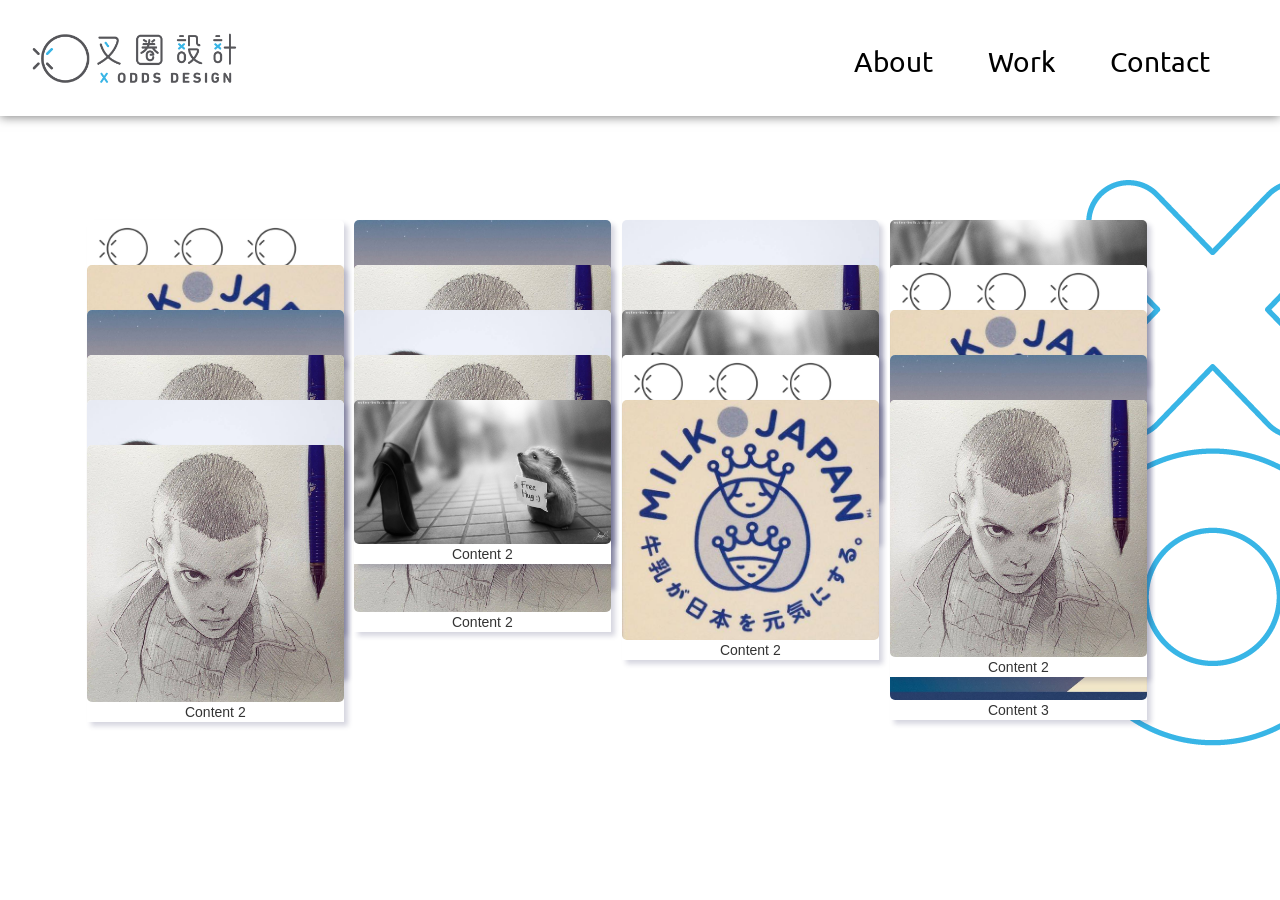
==== index.html @ d8629d31 "0915-09" ====
<!DOCTYPE html>
<html lang="en">
	<head>
		<meta charset="utf-8" />
		<meta name="viewport" content="width=device-width, initial-scale=1.0">

		<title>XOdds DESIGN</title>

		<!-- search -->
		<meta name="keywords" content="xoddsdesign">
		<meta name="description" content="xoddsdesign">
		<meta name="keywords" content="XO odds Design">
		<meta name="description" content="XO odds Design">
		<meta name="keywords" content="叉圈設計">
		<meta name="description" content="叉圈設計">


		<!-- stylesheet -->
		<link rel="stylesheet" href="bootstrap/css/bootstrap.min.css" />
		<link rel="stylesheet" href="bootstrap/css/bootstrap-theme.min.css" />
		<link rel="stylesheet" href="bootstrap/css/bootstrap.css" />	
		<link rel="stylesheet" href="css/ox.css" media="screen">
		<link rel="stylesheet" href="css/masonry-docs.css" media="screen">

		<!-- Google Font -->
		<link href="https://fonts.googleapis.com/css?family=Baloo+Tamma|Ubuntu" rel="stylesheet">
		<!-- <link rel="shortcut icon" type="image/x-icon" href="img/favicon.ico"> -->



	<script src="js/masonry-docs.min.js"></script>

	<script src="https://npmcdn.com/imagesloaded@4.1/imagesloaded.pkgd.js"></script>
	<script type="text/javascript" src="js/imagesloaded.pkgd.min.js"></script>


		<script type='text/javascript' src="js/jquery-1.9.1.min.js"></script>
<!-- 		<script type='text/javascript'>
			$(function(){
			$(window).load(function(){
		　　$(window).bind('scroll resize', function(){
		　　var $this = $(this);
		　　var $this_Top=$this.scrollTop();

		　　//當高度小於100時，關閉區塊 
		　　　if($this_Top > 1){
		　　　$('#top-bar').stop().animate({top:"-600px"});
		　　　}
		　　　　if($this_Top < 2){
		　　　　$('#top-bar').stop().animate({top:"0px"});
		　　　 }
		　　　}).scroll();
		　});
		});

		</script> -->

		<script> 
			$(function(){ 
			var $container = $('#container'); 
			$container.imagesLoaded(function(){ 
			$container.masonry({ 
			itemSelector : '.hero-grid__item', 
			columnWidth : 
						}); 
			}); 
			}); 
		</script>

			
	</head>



	


	<body>
			
 		<div id="top-bar">
			<div class="site-nav">
				<a href="."><img class="logo" src="img/OX3.png"></a>
<!-- 
				<li class="site-nav__item site-nav__item--layout">
          			<a href="layout.html">Layout</a></li></div> -->
	          	<div class="list_box">
		    	  	<a href="layout.html"><ol class="list_01">About</ol></a>
		    	  	<a href="layout.html"><ol class="list_01">Work</ol></a>
		    	  	<a href="layout.html"><ol class="list_01">Contact</ol></a>
	  			</div>
	  		</div>
	   	</div>
    	

    <div class="hero" data-js-module="hero"><img class="bg" src="img/bg.png" width=100% >
      <div class="container">
        <div class="hero-grid clearfix">
          <div class="hero-grid__grid-sizer"></div>
    <!-- 
          <div class="hero-grid__item hero-grid__item--texty hero-grid__item--width4">
            <h1 class="hero__title">X ODDS DESIGN</h1>
            <p class="hero__tagline">XO</p>
          </div> -->


			
			<div class="hero-grid__item"><a href="http://www.google.com"> <img src="img/ox1.jpg" width=100%> </a> Content1</div>
			<div class="hero-grid__item"><img src="img/1.jpg" width=100%> Content 3</div>
			<div class="hero-grid__item"><img src="img/2.jpg" width=100%> Content 1</div>
			<div class="hero-grid__item"><img src="img/3.jpg" width=100%>Content 2</div>
			<div class="hero-grid__item"><img src="img/4.jpg" width=100%>Content 2</div>

			<div class="hero-grid__item"><img src="img/5.jpg" width=100%>Content 2</div>
			<div class="hero-grid__item"><img src="img/5.jpg" width=100%>Content 2</div>
			<div class="hero-grid__item"><a href="http://www.google.com"> <img src="img/ox1.jpg" width=100%> </a> Content1</div>
			<div class="hero-grid__item"><img src="img/1.jpg" width=100%> Content 3</div>
			<div class="hero-grid__item"><img src="img/2.jpg" width=100%> Content 1</div>
			<div class="hero-grid__item"><img src="img/3.jpg" width=100%>Content 2</div>
			<div class="hero-grid__item"><img src="img/4.jpg" width=100%>Content 2</div>

			<div class="hero-grid__item"><img src="img/5.jpg" width=100%>Content 2</div>
			<div class="hero-grid__item"><img src="img/5.jpg" width=100%>Content 2</div><div class="hero-grid__item"><a href="http://www.google.com"> <img src="img/ox1.jpg" width=100%> </a> Content1</div>
			<div class="hero-grid__item"><img src="img/1.jpg" width=100%> Content 3</div>
			<div class="hero-grid__item"><img src="img/2.jpg" width=100%> Content 1</div>
			<div class="hero-grid__item"><img src="img/3.jpg" width=100%>Content 2</div>
			<div class="hero-grid__item"><img src="img/4.jpg" width=100%>Content 2</div>

			<div class="hero-grid__item"><img src="img/5.jpg" width=100%>Content 2</div>
			<div class="hero-grid__item"><img src="img/5.jpg" width=100%>Content 2</div>
		</div>

	</body>



	</html>
---- css/ox.css ----
#top-bar{
	 width:100%;
	 height:20px;
	 background:white;
	 /*position:fixed;*/
	 top:-65px;
	 z-index: 1;
	 
	 /* CSS3 陰影*/
	box-shadow:  0 1px 10px hsla(0, 0%, 0%, 0.5);
}

.bg{
	z-index: -1;
	position: absolute;
}


@media screen and ( min-width: 768px ) {
.list_box{
	float: right;
	margin:1em 2em 2em 2em;
	margin-right: 5em;
	z-index: 2;


}

.list_01{
	flex-wrap: nowrap;
	display:inline;
	font-size: 2em;
	color:black;font-family: 'Ubuntu', sans-serif;
	
}

.logo{
	width: 15em;
}}

@media screen and ( max-width: 768px ) {
.list_box{
	margin: 0 auto;
	margin:1em 2em 2em 2em;
	margin-right: 5em;
	z-index: 2;
	display:none;

}

.list_01{
	flex-wrap: nowrap;
	font-size: 1em;
	color:black;font-family: 'Ubuntu', sans-serif;
	padding:5px;
	border-bottom: 1px solid #55565a;

	
}

.logo{
	width: 15em;
}

.hero{
	margin-top:50px;

}}
---- css/masonry-docs.css ----
/*! normalize.css v4.1.1 | MIT License | github.com/necolas/normalize.css */

/**
 * 1. Change the default font family in all browsers (opinionated).
 * 2. Correct the line height in all browsers.
 * 3. Prevent adjustments of font size after orientation changes in IE and iOS.
 */

html {
  font-family: sans-serif; /* 1 */
  line-height: 1.15; /* 2 */
  -ms-text-size-adjust: 100%; /* 3 */
  -webkit-text-size-adjust: 100%; /* 3 */
}

/**
 * Remove the margin in all browsers (opinionated).
 */

body {
  margin: 0;

}

/* HTML5 display definitions
   ========================================================================== */

/**
 * Add the correct display in IE 9-.
 * 1. Add the correct display in Edge, IE, and Firefox.
 * 2. Add the correct display in IE.
 */

article,
aside,
details, /* 1 */
figcaption,
figure,
footer,
header,
main, /* 2 */
menu,
nav,
section,
summary { /* 1 */
  display: block;

}

/**
 * Add the correct display in IE 9-.
 */

audio,
canvas,
progress,
video {
  display: inline-block;
}

/**
 * Add the correct display in iOS 4-7.
 */

audio:not([controls]) {
  display: none;
  height: 0;
}

/**
 * Add the correct vertical alignment in Chrome, Firefox, and Opera.
 */

progress {
  vertical-align: baseline;
}

/**
 * Add the correct display in IE 10-.
 * 1. Add the correct display in IE.
 */

template, /* 1 */
[hidden] {
  display: none;
}

/* Links
   ========================================================================== */

/**
 * 1. Remove the gray background on active links in IE 10.
 * 2. Remove gaps in links underline in iOS 8+ and Safari 8+.
 */

a {
  background-color: transparent; /* 1 */
  -webkit-text-decoration-skip: objects; /* 2 */
  color:#55565a;
}

/**
 * Remove the outline on focused links when they are also active or hovered
 * in all browsers (opinionated).
 */

a:active,
a:hover {
  outline-width: 0;
}

/* Text-level semantics
   ========================================================================== */

/**
 * 1. Remove the bottom border in Firefox 39-.
 * 2. Add the correct text decoration in Chrome, Edge, IE, Opera, and Safari.
 */

abbr[title] {
  border-bottom: none; /* 1 */
  text-decoration: underline; /* 2 */
  text-decoration: underline dotted; /* 2 */
}

/**
 * Prevent the duplicate application of `bolder` by the next rule in Safari 6.
 */

b,
strong {
  font-weight: inherit;
}

/**
 * Add the correct font weight in Chrome, Edge, and Safari.
 */

b,
strong {
  font-weight: bolder;
}

/**
 * Add the correct font style in Android 4.3-.
 */

dfn {
  font-style: italic;
}

/**
 * Correct the font size and margin on `h1` elements within `section` and
 * `article` contexts in Chrome, Firefox, and Safari.
 */

h1 {
  font-size: 2em;
  margin: 0.67em 0;
}

/**
 * Add the correct background and color in IE 9-.
 */

mark {

  background-color: #ff0;
  color: #000;
}

/**
 * Add the correct font size in all browsers.
 */

small {
  font-size: 80%;
}

/**
 * Prevent `sub` and `sup` elements from affecting the line height in
 * all browsers.
 */

sub,
sup {
  font-size: 75%;
  line-height: 0;
  position: relative;
  vertical-align: baseline;
}

sub {
  bottom: -0.25em;
}

sup {
  top: -0.5em;
}

/* Embedded content
   ========================================================================== */

/**
 * Remove the border on images inside links in IE 10-.
 */

img {
  border-radius: 5px;
}

/**
 * Hide the overflow in IE.
 */

svg:not(:root) {
  overflow: hidden;
}

/* Grouping content
   ========================================================================== */

/**
 * 1. Correct the inheritance and scaling of font size in all browsers.
 * 2. Correct the odd `em` font sizing in all browsers.
 */

code,
kbd,
pre,
samp {
  font-family: monospace, monospace; /* 1 */
  font-size: 1em; /* 2 */
}

/**
 * Add the correct margin in IE 8.
 */

figure {
  margin: 1em 40px;
}

/**
 * 1. Add the correct box sizing in Firefox.
 * 2. Show the overflow in Edge and IE.
 */

hr {
  box-sizing: content-box; /* 1 */
  height: 0; /* 1 */
  overflow: visible; /* 2 */
}

/* Forms
   ========================================================================== */

/**
 * 1. Change font properties to `inherit` in all browsers (opinionated).
 * 2. Remove the margin in Firefox and Safari.
 */

button,
input,
optgroup,
select,
textarea {
  font: inherit; /* 1 */
  margin: 0; /* 2 */
}

/**
 * Restore the font weight unset by the previous rule.
 */

optgroup {
  font-weight: bold;
}

/**
 * Show the overflow in IE.
 * 1. Show the overflow in Edge.
 */

button,
input { /* 1 */
  overflow: visible;
}

/**
 * Remove the inheritance of text transform in Edge, Firefox, and IE.
 * 1. Remove the inheritance of text transform in Firefox.
 */

button,
select { /* 1 */
  text-transform: none;
}

/**
 * 1. Prevent a WebKit bug where (2) destroys native `audio` and `video`
 *    controls in Android 4.
 * 2. Correct the inability to style clickable types in iOS and Safari.
 */

button,
html [type="button"], /* 1 */
[type="reset"],
[type="submit"] {
  -webkit-appearance: button; /* 2 */
}

/**
 * Remove the inner border and padding in Firefox.
 */

button::-moz-focus-inner,
[type="button"]::-moz-focus-inner,
[type="reset"]::-moz-focus-inner,
[type="submit"]::-moz-focus-inner {
  border-style: none;
  padding: 0;
}

/**
 * Restore the focus styles unset by the previous rule.
 */

button:-moz-focusring,
[type="button"]:-moz-focusring,
[type="reset"]:-moz-focusring,
[type="submit"]:-moz-focusring {
  outline: 1px dotted ButtonText;
}

/**
 * Change the border, margin, and padding in all browsers (opinionated).
 */

fieldset {
  border: 1px solid #c0c0c0;
  margin: 0 2px;
  padding: 0.35em 0.625em 0.75em;
}

/**
 * 1. Correct the text wrapping in Edge and IE.
 * 2. Correct the color inheritance from `fieldset` elements in IE.
 * 3. Remove the padding so developers are not caught out when they zero out
 *    `fieldset` elements in all browsers.
 */

legend {
  box-sizing: border-box; /* 1 */
  color: inherit; /* 2 */
  display: table; /* 1 */
  max-width: 100%; /* 1 */
  padding: 0; /* 3 */
  white-space: normal; /* 1 */
}

/**
 * Remove the default vertical scrollbar in IE.
 */

textarea {
  overflow: auto;
}

/**
 * 1. Add the correct box sizing in IE 10-.
 * 2. Remove the padding in IE 10-.
 */

[type="checkbox"],
[type="radio"] {
  box-sizing: border-box; /* 1 */
  padding: 0; /* 2 */
}

/**
 * Correct the cursor style of increment and decrement buttons in Chrome.
 */

[type="number"]::-webkit-inner-spin-button,
[type="number"]::-webkit-outer-spin-button {
  height: auto;
}

/**
 * 1. Correct the odd appearance in Chrome and Safari.
 * 2. Correct the outline style in Safari.
 */

[type="search"] {
  -webkit-appearance: textfield; /* 1 */
  outline-offset: -2px; /* 2 */
}

/**
 * Remove the inner padding and cancel buttons in Chrome and Safari on OS X.
 */

[type="search"]::-webkit-search-cancel-button,
[type="search"]::-webkit-search-decoration {
  -webkit-appearance: none;
}

/**
 * Correct the text style of placeholders in Chrome, Edge, and Safari.
 */

::-webkit-input-placeholder {
  color: inherit;
  opacity: 0.54;
}

/**
 * 1. Correct the inability to style clickable types in iOS and Safari.
 * 2. Change font properties to `inherit` in Safari.
 */

::-webkit-file-upload-button {
  -webkit-appearance: button; /* 1 */
  font: inherit; /* 2 */
}

/* colors

light gray #D8D5D2
dark gray #333
purple #55565a
red #D26
*/

* {
  -webkit-box-sizing: border-box;
     -moz-box-sizing: border-box;
          box-sizing: border-box;
}

/* font-size on html for rem*/
html {
  font-family: Texta, sans-serif;
  font-size: 17px;
  line-height: 1.5;
}

html.export {
  font-family: sans-serif;
  font-size: 15px;
}


body {
  color: #333;
  /*background: #EFEFEF;*/
  background-image:url('img/bg.png');
}

/* ---- links ---- */

a,
a code {
  color: #55565a;
  text-decoration: none;
}

a:hover,
a:hover code {
  color: #D26;
}


/* ---- headers ---- */

h1, h2, h3, h4 {
  line-height: 1.25;
}

/* ---- lists ---- */

ul, ol {
  padding-left: 1.8em;
}

/* ---- code ---- */

pre, code {
  font-family: Consolas, Menlo, monospace;
  font-size: 14px;
}

@media screen and ( min-width: 768px ) {

  html {
    font-size: 19px;
  }

  html.export { font-size: 16px; }

  pre, code, kbd {
    font-size: 15px;
  }

}


/* Code
------------------------- */

pre, code {
  background: #222;
  color: white;
}

pre {
  padding: 0.8em;
  border-radius: 5px;
  white-space: pre-wrap;
}

code {
  padding: 0.2em 0.3em;
  line-height: 1.2;
  border-radius: 3px;
}
pre code {
  padding: 0;
  line-height: 1.5;
  background: none;
}

a code {
  background: #55565a;
  color: white;
}

a:hover code {
  color: white;
  background: #D26;
}

code .string,
code .tag .value { color: #0C4; }
code .number, /* integer */
code .cp, /* doctype */
code .literal { color: #38F; } /*boolean*/
code .keyword { color: #F73; } /* keyword */
code .kd, /* storage */
code .attribute { color: #DC8; } /* markup attribute */
code .title { color: #9CF; }
code .params { color: #98D; }
code .p  { color: #EDB; } /* punctuation */
code .o  { color: #F63; }   /* operator */
code .nb { color: #AA97AC;} /* support */

/* comment */
code .comment { color: #999; font-style: italic; }

code .tag { color: #6CF; } /* Markup open tag */

code .id { color: #ABC; } /* css id */
code .class { color: #A63; }  /* CSS class */
code .rules { color: #FED; }
code .m  { color: #DE8E50; } /* CSS value */
code .nd { color: #9FAD7E; } /* CSS pseudo selector */
code .hexcolor { color: #F63; }
code .at_rule { color: #088; }

/* masonry keywords */
code .masonry_var { color: #F3F; }
code .jquery_var { color: #DF8; }
code .masonry_keyword { color: #0FF; text-decoration: underline; }

/* content
------------------------- */

.content {
  padding-top: 20px;
  padding-bottom: 20px;
}

/* ---- typography ---- */

.content h1 {
  font-size: 3.4rem;
}

.content h2 {
  font-size: 2.0rem;
  font-weight: 400;
  padding: 30px 0;
  border-top: 2px solid white;
  margin-top: 50px;
}

.content h2:target {
  padding-left: 0.5em;
  background: #D26;
  color: white;
}

.content h3 {
  font-size: 1.6rem;
  border-top: 1px solid white;
  padding-top: 20px;
  margin-top: 50px;
  margin-bottom: 30px;
}


@media screen and ( min-width: 768px ) {

  .content > * {
    max-width: 900px;
  }

  /* stuff that can go wide */
  .content > .example {
    max-width: none;
  }

}

/* ---- demos ---- */

.demo .masonry,
.demo.masonry {
  background: white;
  border-radius: 5px;
}

.demo .button {
  margin-bottom: 0.8em;
}

/* ---- fit width ---- */

#fit-width {
  border: 2px solid white;
  border-radius: 6px;
}

#fit-width .masonry {
  margin: 10px auto;
}

/* ---- counting ---- */

.masonry.counting {
  counter-reset: item;
}

.masonry.counting .item:before {
  counter-increment: item;
  content: counter(item);
  display: block;
  color: white;
  padding-top: 0.2em;
  text-align: center;
  font-size: 18px;
}

/* ---- measurement demos ---- */

#gutter-opt-demo2 .item {
  margin-bottom: 10px;
}

/* responive column width */
.masonry.masonry--percent-width .grid-sizer { width: 20%; }
.masonry.masonry--percent-width .item { width: 20%; }
.masonry.masonry--percent-width .item.w2,
.masonry.masonry--percent-width .item.w3 { width: 40%; }

#row-height-demo2 .grid-sizer {
  height: 60px;
}

#gutter-opt-demo3 .gutter-sizer {
  width: 3%;
}

/* ---- stamp ---- */

.has-stamp {
  position: relative;
}

#stamp-demo .stamp {
  right: 10%;
  top: 10px;
  width: 35%;
  height: 70px;
}

#stamp-demo .item { opacity: 0.8; }

/* ---- animate-item-size ---- */

/* item is invisible, but used for layout */
.masonry.animate-item-size-demo .item,
.masonry.animate-item-size-demo .item-content {
  width: 60px;
  height: 60px;
}

.masonry.animate-item-size-demo .item {
  border: none;
  background: transparent;
}

/* item-content is visible, and transitions size */
.animate-item-size-demo .item-content {
  width: 60px;
  height: 60px;
  background: #D26;
  border: 2px solid #333;
  border-color: hsla(0, 0%, 0%, 0.5);
  border-radius: 5px;
  -webkit-transition: width 0.4s, height 0.4s;
     -moz-transition: width 0.4s, height 0.4s;
       -o-transition: width 0.4s, height 0.4s;
          transition: width 0.4s, height 0.4s;
}

.animate-item-size-demo .item:hover .item-content {
  border-color: white;
  background: #55565a;
}

/* both item and item content change size */
.animate-item-size-demo .item.is-expanded,
.animate-item-size-demo .item.is-expanded .item-content {
  width: 180px;
  height: 120px;
}

.animate-item-size-demo .item.is-expanded {
  z-index: 2;
}

.animate-item-size-demo .item.is-expanded .item-content {
  background: #F90;
}


/* ---- animate item size responsive ---- */

#animate-item-size-responsive .item,
#animate-item-size-responsive .grid-sizer {
  width: 20%;
}

#animate-item-size-responsive .item-content {
  width:  100%;
  height: 100%;
}

/* item has expanded size */
#animate-item-size-responsive .item.is-expanded {
  width: 60%;
}

/* web fonts
------------------------- */

/*@import url("//hello.myfonts.net/count/2d333f");*/

/*
  Just use WOFF2 and WOFF for webfonts
  http://css-tricks.com/snippets/css/using-font-face/ */

/* Texta Heavy */
@font-face {
  font-family: 'Texta';
  font-weight: bold;
  font-style: normal;
  src: url('../fonts/2D333F_0_0.woff2') format('woff2'),
    url('../fonts/2D333F_0_0.woff') format('woff');
}

/* Texta Italic */
@font-face {
  font-family: 'Texta';
  font-weight: normal;
  font-style: italic;
  src: url('../fonts/2D333F_1_0.woff2') format('woff2'),
    url('../fonts/2D333F_1_0.woff') format('woff');
}

/* Texta Regular */
@font-face {
  font-family: 'Texta';
  src: url('../fonts/2D333F_2_0.woff2') format('woff2'),
    url('../fonts/2D333F_2_0.woff') format('woff');
}

/* ---- desktop  ---- */

@media screen and ( min-width: 960px ) {

  /* first primary content not used on homepage */
  .index-page #content > .primary-content:first-child {
    border-top: none;
    padding-top: 0;
  }

}

/* ---- #content ---- */


/* ---- row ---- */

.row .cell {
  margin-bottom: 0.8em;
}

/* clearfix */
.row:after {
  content: ' ';
  display: block;
  clear: both;
}

.row4 .cell {
  float: left;
  width: 48%;
  margin-right: 2%;
}

/* tablet-ish */
@media screen and ( min-width: 800px ) {

  .row {
    margin-bottom: 0.8em;
  }

  /* two column by default*/
  .row .cell {
    float: left;
    width: 48.75%;
    margin-right: 2.5%;
    margin-bottom: 0;
  }
  /* IE8 doesn't support :last-child */
  .lt-ie9 .row .cell { margin-right: 1.5%; }

  /* no margin */
/*  .example.row .cell {
    width: 50%;
    margin-right: 0;
  }*/

  /* three column */
  .row3 .cell {
    width: 31.6%;
  }

  /* four column */
  .row4 .cell {
    width: 23.1%;
  }

  .row .cell:last-child {
    margin-right: 0;
  }

}





/* ---- instruction ---- */

.instruction {
  font-size: 18px;
  margin-bottom: 0.2em;
  color: #888;
}

/* ---- notification ---- */

#notification {
  display: none; /* hide by default */
  position: fixed;
  z-index: 20; /* above most stuff */
  bottom: 0px;
  right: 0px;
  background: #55565a;
  padding: 0.5em;
  color: white;
  font-size: 20px;
  pointer-events: none;
}

/* button
------------------------- */

.button {
  display: inline-block;
  padding: 5px 15px;
  margin-bottom: 10px;
  background: #55565a;
  border: none;
  border-radius: 7px;
  background-image: linear-gradient( to bottom, hsla(0, 0%, 0%, 0), hsla(0, 0%, 0%, 0.2) );
  color: white;
  font-weight: 500;
  cursor: pointer;
}

.button:hover {
  background-color: #C2E;
}

.button:active,
.button.is-checked,
.button.is-selected {
  background-color: #D26;
}

.button:active {
  box-shadow: inset 0 1px 10px hsla(0, 0%, 0%, 0.8);
}

/* hide radio inputs */
.button input[type="radio"] { display: none; }

/* ---- button-group ---- */

.button-group:after {
  content: '';
  display: block;
  clear: both;
}

.button-group .button {
  float: left;
  border-radius: 0;
  margin-right: 1px;
}

.button-group .button:first-child { border-radius: 0.5em 0 0 0.5em; }
.button-group .button:last-child { border-radius: 0 0.5em 0.5em 0; }

/* call out
------------------------- */

.call-out {
  border-top: 2px solid #F90;
  border-bottom: 2px solid #F90;
  padding-left: 40px;
  position: relative;
  margin: 20px 0;
}

/* (i) */
.call-out:before {
  content: 'i';
  display: block;
  width: 20px;
  height: 20px;
  position: absolute;
  left: 5px;
  top: 20px;
  background: #F90;
  border-radius: 50%;
  text-align: center;
  color: white;
  font-family: Consolas, Georgia, serif;
  font-style: italic;
}

.call-out h2 {
  margin-top: 0;
  padding-top: 10px;
  border-top: none;
}

.call-out--chill { border-color: #1FB; }
.call-out--chill:before { background: #1FB; }

@media screen and (min-width: 768px) {

  .call-out {
    border: 2px solid #F90;
    padding: 10px 20px 10px 80px;
    border-radius: 6px;
    position: relative;
    margin: 20px 0;
  }

  .call-out--chill { border-color: #1FB; }

  .call-out:before {
    width: 40px;
    height: 40px;
    left: 20px;
    top: 30px;
    font-size: 1.9em;
    line-height: 46px;
  }

}

/* container
------------------------- */

.container {
  margin-left: 10px;
  margin-right: 10px;
  max-width: 1200px;
  margin: 0 auto;
  padding-top:80px;

}

@media screen and ( min-width: 1100px ) {
  
  .container {
    margin-left: 6%;
    margin-right: 200px;
    margin: 0 auto;
    padding-top:170px;
  }

}

/* duo
two columns for large devices
------------------------- */

/* clearfix */
.duo:after {
  content: '';
  display: block;
  clear: both;
}

.duo__cell {
  margin-bottom: 10px;
}

@media screen and ( min-width: 768px ) {

  .duo__cell {
    float: left;
    width: 48.5%;
  }

  .duo__cell:first-child {
    margin-right: 3%;
  }

}

/* example
------------------------- */

.example pre {
  margin-top: 0;
}

.example__demo--fit-width {
  border: 2px solid white;
  border-radius: 5px;
}

/* edit-demo
------------------------- */

.edit-demo {
  clear: both;
  font-size: 0.92em;
}

/* fizzy-bear-shirt
------------------------- */

.fizzy-bear-shirt {
  margin: 40px 0;
}

.fizzy-bear-shirt__title {
  font-size: 1.6rem;
}

.fizzy-bear-shirt__image {
  display: block;
  max-width: 100%;
  margin-bottom: 10px;
}

/* grid
------------------------- */

.grid {
  background: white;
  border-radius: 5px;
}

/* clearfix */
.grid:after {
  content: '';
  display: block;
  clear: both;
}

/* ---- banner ---- */

.grid--has-banner {
  position: relative;
}

.static-banner {
  position: absolute;
  left: 10px;
  top: 10px;
  padding: 5px 15px;
  color: white;
  background: #55565a;
  z-index: 2; /* above items */
}

/* ---- centered ---- */

.grid--centered {
  margin: 10px auto;
}

/* ---- counting ---- */

.grid--counting {
  counter-reset: grid-item;
}

.grid--counting .grid-item:before {
  counter-increment: grid-item;
  content: counter(grid-item);
  display: block;
  color: white;
  padding-top: 0.2em;
  text-align: center;
  font-size: 1.1rem;
}

/* ---- stamp ---- */

.grid--has-stamp { position: relative; }

/* ---- grid--fixed-width ---- */

.grid--fixed-width {
  width: 320px;
}

/* grid-image-item
------------------------- */

.grid-image-item,
.grid--images .grid-sizer { width: 33.33%; }

.grid-image-item {
  float: left;
}

.grid-image-item img {
  display: block;
  max-width: 100%;

}

/* grid-item
------------------------- */

.grid-item {
  width: 80px;
  height: 60px;
  float: left;
  background: #D26;
  border: 2px solid #333;
  border-color: hsla(0, 0%, 0%, 0.5);
  border-radius: 5px;
}

.grid-item--width2 { width:  160px; }
.grid-item--width3 { width:  240px; }

.grid-item--height2 { height: 100px; }
.grid-item--height3 { height: 140px; }
.grid-item--height4 { height: 180px; }

.grid-item--gigante {
  width: 240px;
  height: 180px;
  background: #F90;
  z-index: 2; /* keep it above other items */
}

/* ---- clickable ---- */

.grid--clickable .grid-item:hover {
  border-color: white;
  background: #55565a;
  cursor: pointer;
}

/* ---- fluid-5-col ---- */

.grid--fluid-5-col .grid-sizer,
.grid--fluid-5-col .grid-item { width: 20%; }

.grid--fluid-5-col .grid-item--width2,
.grid--fluid-5-col .grid-item--width3 {
  width: 40%;
}

/* ---- gutter ---- */

.grid--gutter .grid-item--width2 { width: 170px; }
.grid--gutter .grid-item--width3 { width: 260px; }

.grid--gutter-bottom .grid-item { margin-bottom: 10px; }

/* ---- grid--fluid-gutter ---- */

.grid--fluid-gutter .grid-item,
.grid--fluid-gutter .grid-sizer {
  width: 22%;
}

.grid--fluid-gutter .gutter-sizer {
  width: 4%;
}

.grid--fluid-gutter .grid-item--width2,
.grid--fluid-gutter .grid-item--width3 {
  width: 48%;
}

/* hero
------------------------- */

.hero-grid {
  padding: 10px 1%;
  margin: 20px 0;
  /*background: white;*/
  border-radius: 10px;
}

/* necessary for proper sizing with margins */
.hero-grid__grid-sizer {
  position: absolute;
}

.hero-grid__item,
.hero-grid__grid-sizer {
  width: 47%;
  margin: 0 .5% 20px .5%;
  box-shadow:4px 4px 5px rgba(20%,20%,40%,0.2);
 
/*  padding:.5em;
  padding-top:.8em;*/
}

.hero-grid__gutter-sizer {
  width: 2%;
}

/*物件圓角*/
.hero-grid__item {
  float: left;
  border-radius: 5px 5px 0px 0px ;
  background: #EFEFEF;
  margin-bottom: 5px;
  padding:0 px;
  text-align:center;
  background: white;
}

/* ----  ---- */

.hero__title {
  padding-top: .5em;
  font-family: 'Baloo Tamma', cursive;
  margin: 0;
  line-height: .7;
  font-size: 2rem;
  color: #D26;
  font-family: 
}

.hero__tagline {
  font-size: 1.4rem;
  margin: 0 0 10px;
}

/* ---- texty ---- */

.hero-grid__item--texty {
  padding: 10px;
}

.hero-grid__item--width2,
.hero-grid__item--width3,
.hero-grid__item--width4 {
  width: 96%;
}

/* ---- ---- */

.hero-grid__big-button {
  position: relative;
  display: block;
  padding: 10px;
  background: #D26;
  color: white;
  border-radius: 8px;
  font-size: 1.1rem;
  line-height: 1.2;
}

.hero-grid__big-button:hover {
  background: #55565a;
  color: white;
}

.big-button__icon {
  width: 24px;
  height: 24px;
}

.big-button__icon path {
  fill: white;
}

/* ----  ---- */

.hero__what-is-title {
  margin: 0 0 10px;
}

.hero__what-is-description {
  margin: 0;
}

/* ---- .hero-grid__example-link ---- */

.hero__example-link {
  display: block;
  background: #D26;
  border-radius: 8px;
  color: white;
}

.hero__example-link:hover {
  background: #55565a;
  color: white;
}

.hero__example-link__img {
  display: block;
  width: 100%;
  margin: 0;
}

.hero__example-link__title {
  margin: 0;
  padding: 10px;
  font-size: 0.9rem;
}

/* enough width for 4 columns */
@media screen and ( min-width: 768px ) {

  .hero-grid__grid-sizer,
  .hero-grid__item {
    width: 22.5%;
  }

  .hero-grid__item--width2 {
    width: 47%;
  }


  .hero-grid__item--width3 {
    width: 71.5%;
  }
  .hero-grid__item--width4 {
    width: 96%;
  }

  .hero__title {
    font-size: 6rem;
  }

  .hero__tagline {
    font-size: 2rem;
  }

  .hero__what-is-title {
    font-size: 2rem;
  }

  .hero__what-is-description {
    font-size: 1.1rem;
  }

  .hero-grid__big-button {
    padding-left: 60px;
    min-height: 60px;
  }

  .big-button__icon {
    display: block;
    position: absolute;
    left: 10px;
    top: 10px;
    width: 40px;
    height: 40px;
  }

}

/* other-products
------------------------- */

.other-product {
  margin-bottom: 10px;
}

.other-product__link {
  position: relative; /* gonna abs */
  display: block;
  padding: 0px;
  background: #E8E5E2;
  border-radius: 5px;
  color: #D26;
}

.other-product__link:hover {
  background: white;
  color: #55565a;
}

.other-product__link:after {
  content: '';
  display: block;
  clear: both;
}

.other-product__image {
  float: left;
  display: block;
  width: 100%;
  max-width: 140px;
  margin: 10px;
  border-radius: 5px;
}

.other-product__title {
  margin: 10px 0;
  padding-top: 10px;
  line-height: 1.2;
  font-weight: bold;
  font-size: 2.0em;
}

.other-product__description {
  line-height: 1.2;
  margin: 0;
}

@charset "UTF-8";

/* page-nav
------------------------- */

.page-nav {
  padding: 1.0em 0;
  font-size: 0.8rem;
  z-index: 2; /* above packeries */
}

.page-nav__item {
  display: inline-block;
}

.page-nav__item:after {
  content: ' •';
  margin: 0 10px;
  opacity: 0.5;
}

.page-nav__item:last-child:after {
  content: none;
}

/* desktop */
@media screen and ( min-width: 1100px ) {

  .page-nav {
    position: absolute;
    right: 0;
    top: 60px;
    width: 200px;
    list-style: none;
    padding: 0;
    padding: 10px;
  }

  .page-nav__item {
    display: block;
    margin-bottom: 4px;
    margin-left: 0;
  }

  .page-nav__item:after {
    content: none;
  }

  .page-nav__item a {
    display: block;
  }

  .page-nav__item--h3 a {
    padding-left: 10px;
  }

}

/* fix .page-nav only if we have enough height */
@media screen and ( min-width: 1100px ) and ( min-height: 540px ) {
  .page-nav {
    position: fixed;
  }
}

/* refactor-shirt
------------------------- */

.refactor-shirt {
  margin: 40px 0;
}

.refactor-shirt__title {
  font-size: 1.6rem;
}

.refactor-shirt__image {
  display: block;
  width: 100%;
  max-width: 1000px;
  margin-bottom: 10px;
}

/* site-footer
------------------------- */

.site-footer {
  color: #888;
  background: #F8F5F2;
  padding: 40px 0;
  position: relative;
  z-index: 10; /* above page-nav */
}

/* site nav
------------------------- */

.site-nav .container{
  /*border-bottom: 2px solid white;*/

}

.site-nav {
  /*border-bottom: 2px solid white;*/

  background: white;
  box-shadow:  0 1px 10px hsla(0, 0%, 0%, 0.5);
  padding: 2em 0em 2em 2em;
  

}

/* bottom nav */
.content ~ .site-nav .container {
  position: relative;
  margin-top: 80px;
  border-top: 2px solid white;
  border-bottom: none;


}

.site-nav__list {
  list-style: none;
  padding: 2em;
  float: right;
  display: inline;

}

.site-nav__list:after {
  content: '';
  clear: both;
  display: block;
}

.site-nav__item {
  width: 90%;     /*標頭*/
  float: right;
  line-height: 28px;
  list-style: none;
}

.site-nav__item a {
  padding: 5px
}

.site-nav__item--homepage {
  font-size: 1.15rem;
  font-weight: bold;
}

.site-nav__item--homepage a {
  color: #D26;
}

.site-nav__item a:hover {
  background: #D26;
  color: white;
}

.site-nav__item a:active {
  background: white;
  color: #D26;
}

/* selected */
.page--options .site-nav__item--options a,
.page--methods .site-nav__item--methods a,
.page--events .site-nav__item--events a,
.page--extras .site-nav__item--extras a,
.page--faq .site-nav__item--faq a {
  color: white;
}

.page--index .site-nav__item--homepage {
  visibility: hidden;
}

/* size at which it can fit */
@media screen and ( min-width: 768px ) {

  .site-nav__item {
    width: auto;
    font-size: 1.15rem;
    line-height: 70px;
  }

  .site-nav__item a {
    padding: 0px 25px;
  }

  .site-nav__item--homepage {
    font-size: 1.5rem;
  }

}

@charset "UTF-8";
/* variable
------------------------- */

.variable {
  margin: 0.5em 0;
  padding: 5px 10px;
  border-radius: 5px;
  background: hsla(0, 0%, 0%, 0.075);
}

.variable__type {
  color: #27C;
}

.variable__type,
.variable__description {
  margin-left: 10px;
}

.variable__type:before,
.variable__description:before {
  content: '·';
  padding-right: 0.4em;
  display: inline-block;
}

/* animate-item-size-item
------------------------- */

.animate-item-size-item {
  float: left;
}

/* animate-item-size-item is invisible, but used for layout */
.animate-item-size-item,
.animate-item-size-item__content {
  width: 60px;
  height: 60px;
}

/* animate-item-size-item__content is visible, and transitions size */
.animate-item-size-item__content {
  background: #D26;
  border: 2px solid #333;
  border-color: hsla(0, 0%, 0%, 0.7);
  border-radius: 5px;
  -webkit-transition: width 0.4s, height 0.4s;
          transition: width 0.4s, height 0.4s;
}

.animate-item-size-item:hover .animate-item-size-item__content {
  border-color: white;
  background: #55565a;
  cursor: pointer;
}

/* both animate-item-size-item and animate-item-size-item content change size */
.animate-item-size-item.is-expanded,
.animate-item-size-item.is-expanded .animate-item-size-item__content {
  width: 180px;
  height: 120px;
}

.animate-item-size-item.is-expanded {
  z-index: 2;
}

.animate-item-size-item.is-expanded .animate-item-size-item__content {
  background: #F90;
}

/* ---- responsive ---- */

.grid--animate-item-size-responsive .animate-item-size-item,
.grid--animate-item-size-responsive .grid-sizer {
  width: 20%;
}

.grid--animate-item-size-responsive .animate-item-size-item__content,
.grid--animate-item-size-responsive .animate-item-size-item.is-expanded .animate-item-size-item__content {
  width: 100%;
  height: 100%;
}

/* item has expanded size */
.grid--animate-item-size-responsive .animate-item-size-item.is-expanded {
  width: 60%;
}

/* bootstrap 3
------------------------- */

.bootstrap-3__container-fluid {
  padding-right: 15px;
  padding-left: 15px;
  margin-right: auto;
  margin-left: auto;

}

.bootstrap-3__col-xs-4,
.bootstrap-3__col-xs-6,
.bootstrap-3__col-xs-8,
.bootstrap-3__col-xs-12 {
  padding-right: 15px;
  padding-left: 15px;
}

.bootstrap-3__col-xs-4 { width: 33.333%; }
.bootstrap-3__col-xs-6 { width: 50%; }
.bootstrap-3__col-xs-8 { width: 66.666%; }

.bootstrap-3__grid-item-content {
  height: 100px;
  background: #D26;
  border: 2px solid hsla(0, 0%, 0%, 0.5);
  border-radius: 5px;
}

.bootstrap-3__grid-item-content--height2 { height: 200px; }

/* sm */
@media (min-width: 768px) {
  .bootstrap-3__col-sm-4 { width: 33.333%; }
  .bootstrap-3__col-sm-8 { width: 66.666%; }
}

/* md */
@media (min-width: 992px) {
  .bootstrap-3__col-md-3 { width: 25%; }
  .bootstrap-3__col-md-6 { width: 50%; }
}

/* stamp
------------------------- */

.stamp {
  position: absolute;
  width: 30%;
  height: 60px;
  background: orange;
  border: 4px dotted #55565a;
}

.stamp--static-stamp1 {
  left: 30%;
  top: 10px;
  width: 20%;
  height: 100px;
}

.stamp--static-stamp2 {
  right: 10%;
  top: 20px;
  width: 70%;
  height: 30px;
}

/* stamp-methods-demo
------------------------- */

.grid--stamp-methods-demo .grid-item {
  opacity: 0.8;
}

.stamp--stamp-methods-demo {
  left: 10px;
  top: 10px;
}
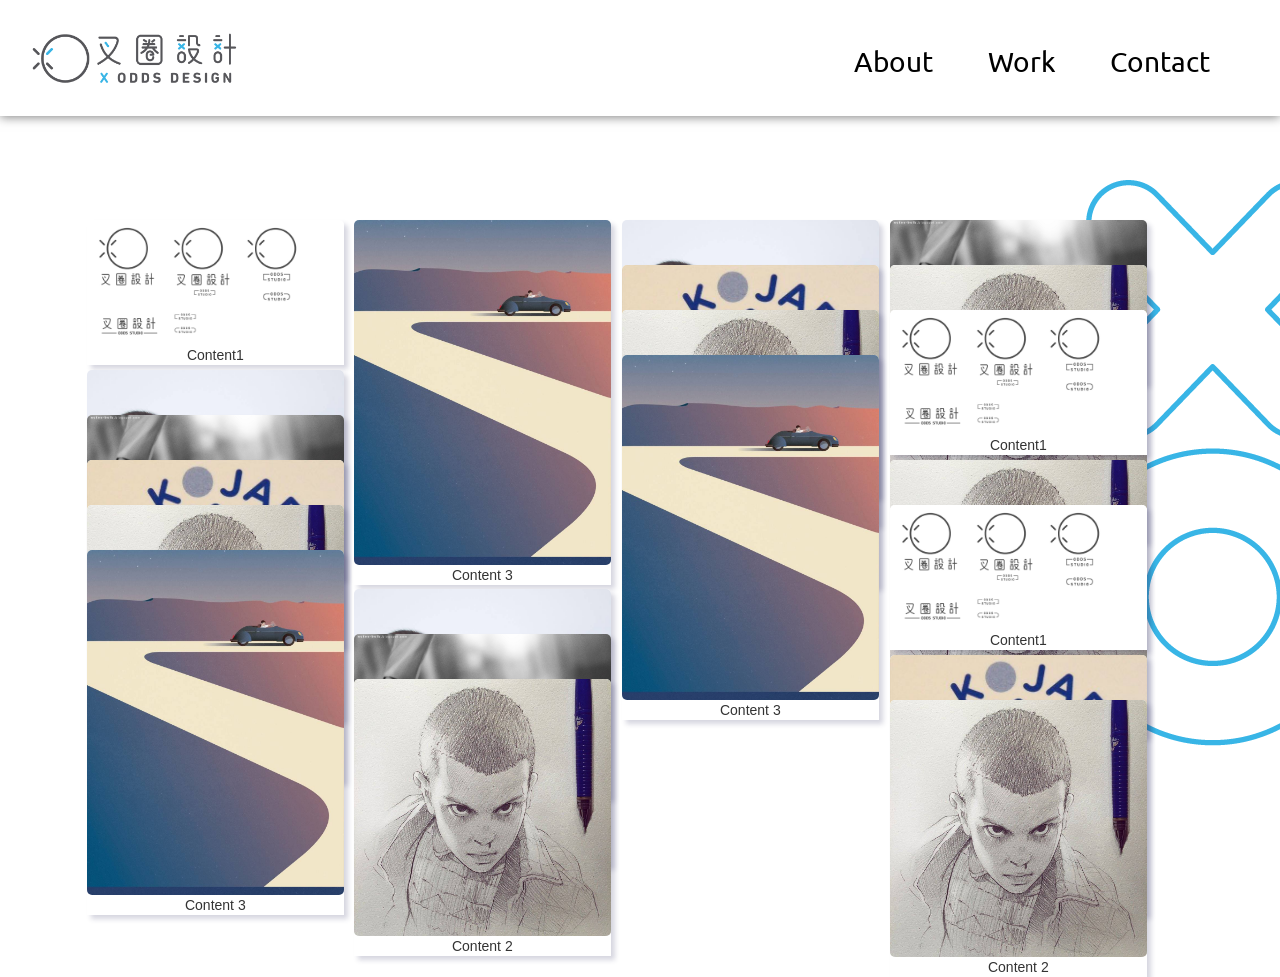
==== commit f73752cf: "0915-10" ====
--- a/index.html
+++ b/index.html
@@ -30,12 +30,9 @@
 
 
 	<script src="js/masonry-docs.min.js"></script>
-
-	<script src="https://npmcdn.com/imagesloaded@4.1/imagesloaded.pkgd.js"></script>
+	<script src="js/jquery-3.1.0.js"></script>
 	<script type="text/javascript" src="js/imagesloaded.pkgd.min.js"></script>
-
-
-		<script type='text/javascript' src="js/jquery-1.9.1.min.js"></script>
+	<script type='text/javascript' src="js/jquery-1.9.1.min.js"></script>
 <!-- 		<script type='text/javascript'>
 			$(function(){
 			$(window).load(function(){
@@ -56,17 +53,7 @@
 
 		</script> -->
 
-		<script> 
-			$(function(){ 
-			var $container = $('#container'); 
-			$container.imagesLoaded(function(){ 
-			$container.masonry({ 
-			itemSelector : '.hero-grid__item', 
-			columnWidth : 
-						}); 
-			}); 
-			}); 
-		</script>
+		
 
 			
 	</head>
@@ -129,6 +116,21 @@
 			<div class="hero-grid__item"><img src="img/5.jpg" width=100%>Content 2</div>
 			<div class="hero-grid__item"><img src="img/5.jpg" width=100%>Content 2</div>
 		</div>
+		
+
+		<!-- 圖片預載 -->
+		<script> 
+			$(function(){ 
+			var $container = $('#container'); 
+			$container.imagesLoaded(function(){ 
+			$container.masonry({ 
+			itemSelector : '.hero-grid__item', 
+			columnWidth : 
+						}); 
+			}); 
+			}); 
+		</script>
+
 
 	</body>
 
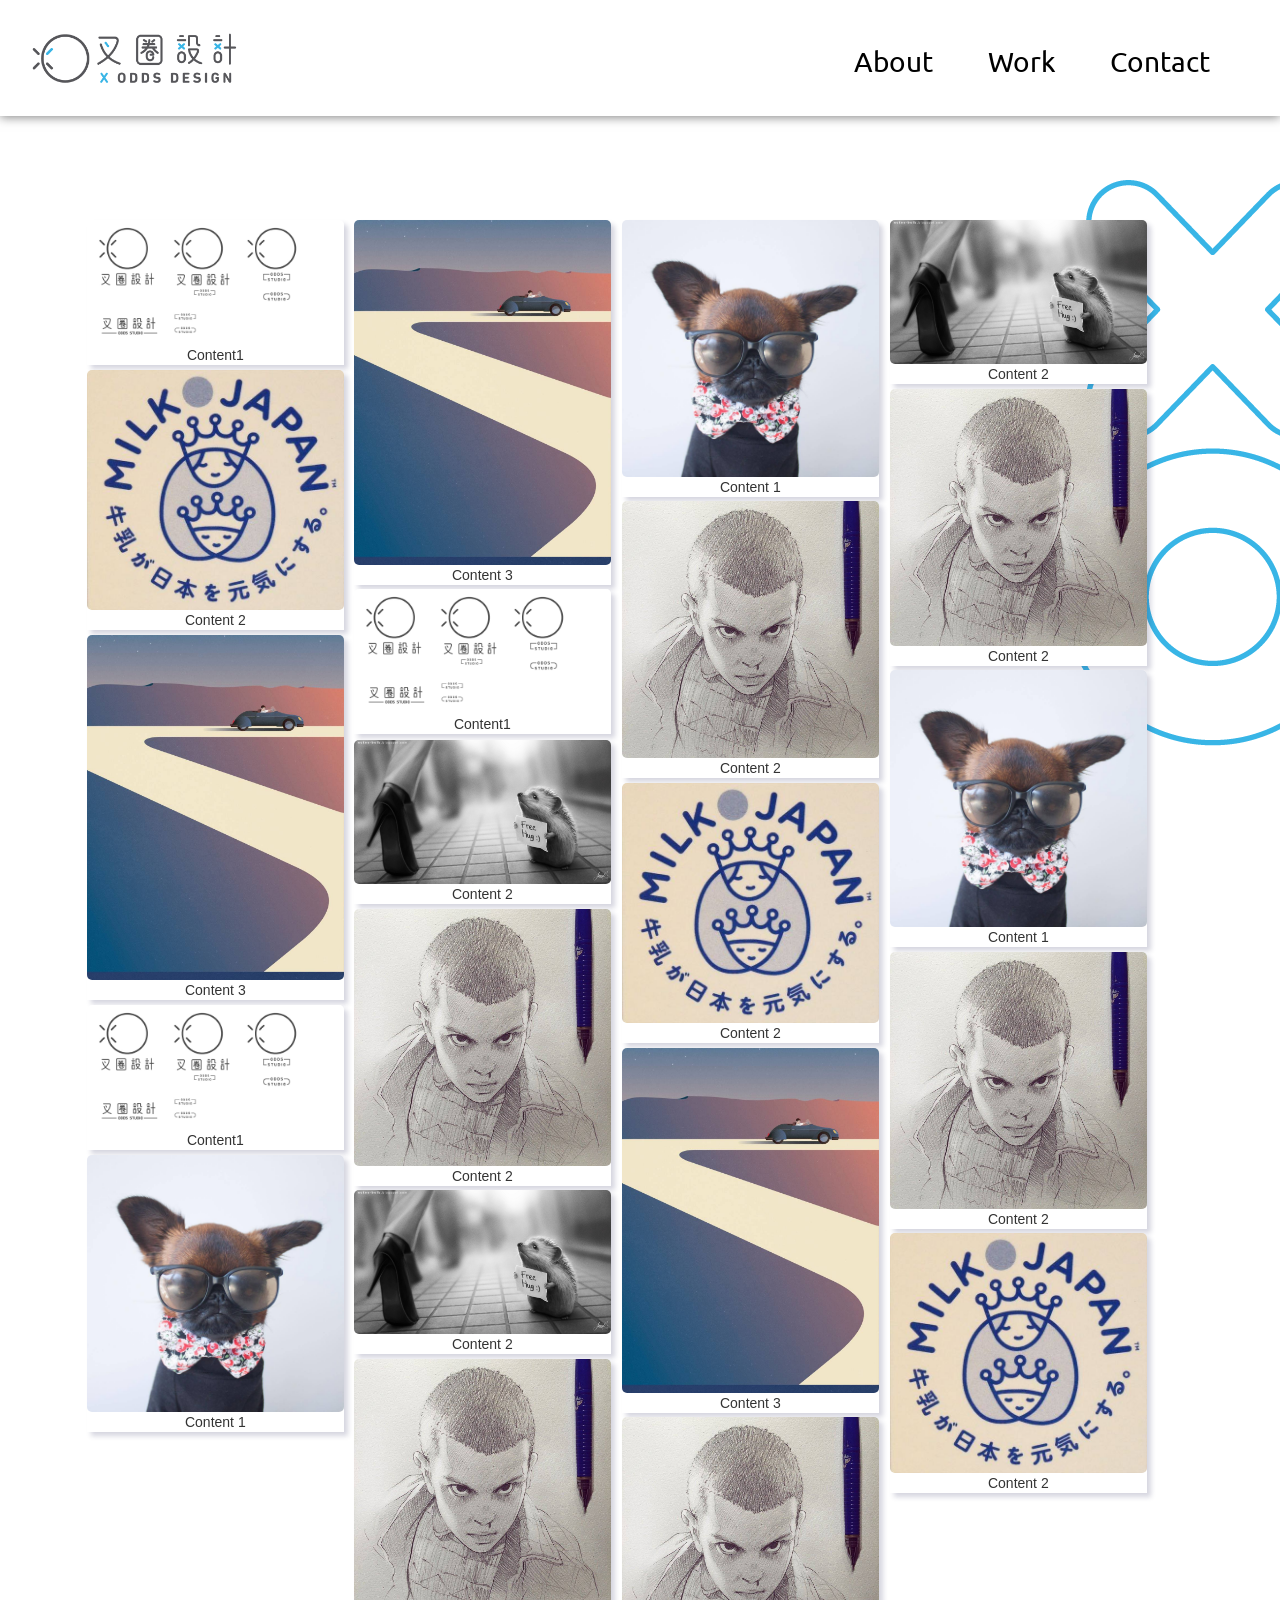
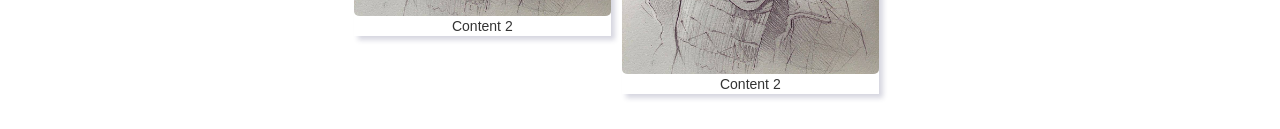
==== commit 8a000324: "0915-11" ====
--- a/index.html
+++ b/index.html
@@ -29,10 +29,15 @@
 
 
 
+	<script type='text/javascript' src="js/jquery-1.9.1.min.js"></script>
+
 	<script src="js/masonry-docs.min.js"></script>
 	<script src="js/jquery-3.1.0.js"></script>
+	<!-- imagesloadded -->
 	<script type="text/javascript" src="js/imagesloaded.pkgd.min.js"></script>
-	<script type='text/javascript' src="js/jquery-1.9.1.min.js"></script>
+	<!-- lazyload -->
+	<script type="text/javascript" src="js/jquery.lazyload.min.js"></script>
+	
 <!-- 		<script type='text/javascript'>
 			$(function(){
 			$(window).load(function(){
@@ -119,7 +124,7 @@
 		
 
 		<!-- 圖片預載 -->
-		<script> 
+		<script type="text/javascript" charset="utf-8"> 
 			$(function(){ 
 			var $container = $('#container'); 
 			$container.imagesLoaded(function(){ 
@@ -132,8 +137,33 @@
 		</script>
 
 
-	</body>
+		<script type="text/javascript" charset="utf-8">
+	 		 $(function() {
+	   		 $("img.logo").lazyload({
+	         	effect : "fadeIn"
+	   		  });
+
+	 		 });
+ 		 </script>
 
 
-
-	</html>+		 <script type="text/javascript" src="imagesloaded.pkgd.min.js"></script>
+		 
+		<script>
+		$(function (){
+			var $container = $('#container');
+		 
+			//當圖片讀取完畢才執行
+			$container.imagesLoaded(function (){
+		 
+				// initialize
+				$container.masonry({
+					columnWidth: 100,
+					itemSelector: '.hero-grid__item',
+		 
+				})
+		 
+			});
+		});
+	</body>
+</html>
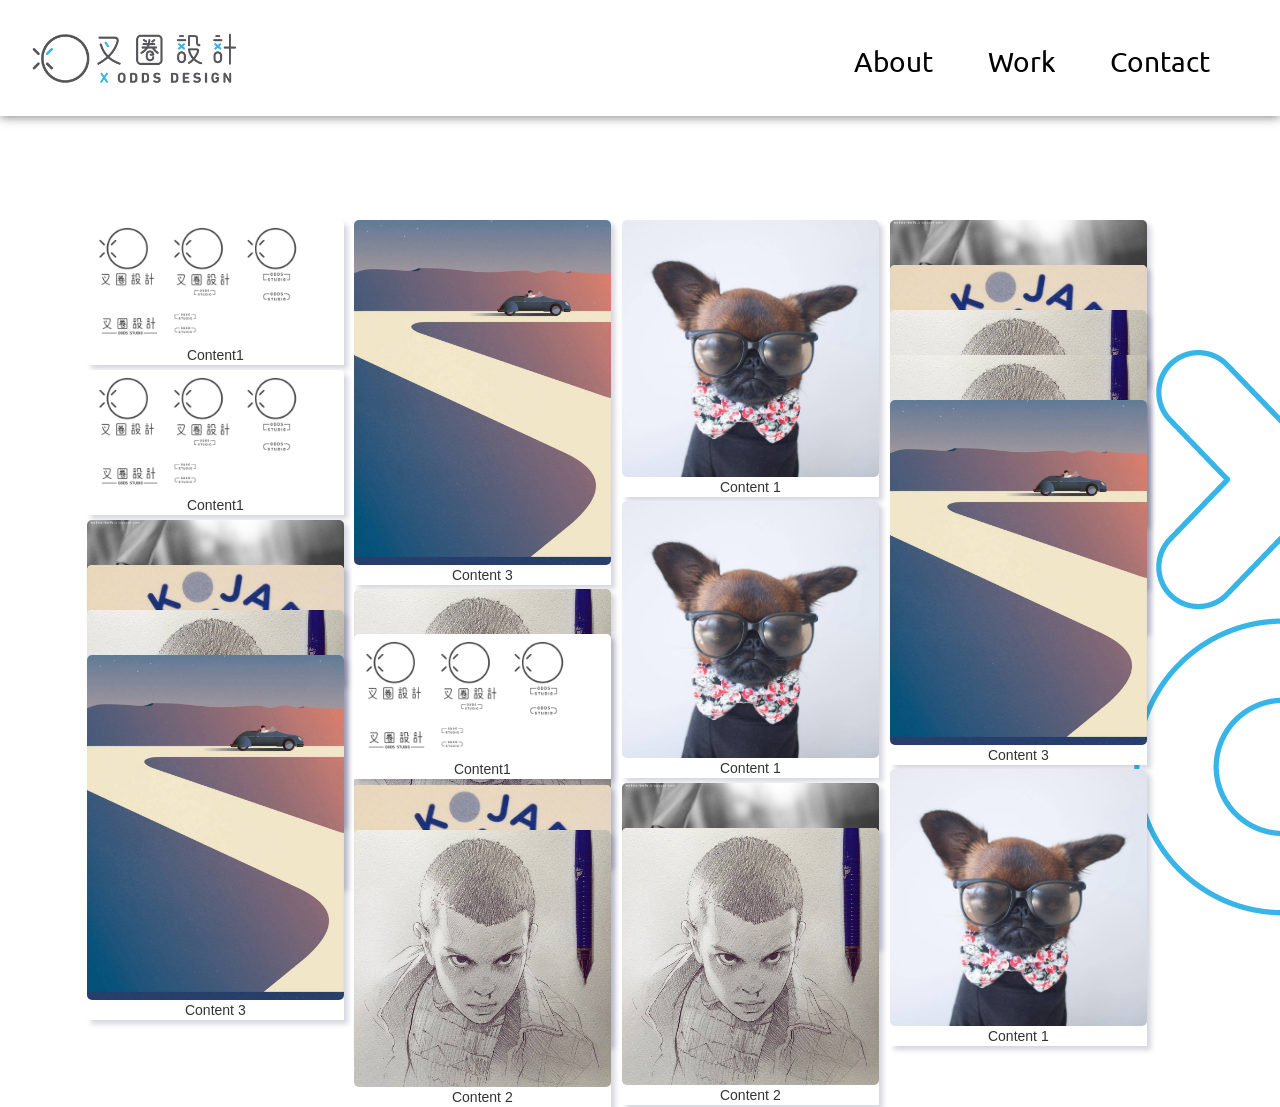
==== commit 0e3cb001: "0915-12" ====
--- a/index.html
+++ b/index.html
@@ -85,8 +85,8 @@
 	   	</div>
     	
 
-    <div class="hero" data-js-module="hero"><img class="bg" src="img/bg.png" width=100% >
-      <div class="container">
+    <div class="hero" data-js-module="hero">
+      <div class="container"><img class="bg" src="img/bg.png" width=100% >
         <div class="hero-grid clearfix">
           <div class="hero-grid__grid-sizer"></div>
     <!-- 
@@ -97,29 +97,30 @@
 
 
 			
-			<div class="hero-grid__item"><a href="http://www.google.com"> <img src="img/ox1.jpg" width=100%> </a> Content1</div>
-			<div class="hero-grid__item"><img src="img/1.jpg" width=100%> Content 3</div>
-			<div class="hero-grid__item"><img src="img/2.jpg" width=100%> Content 1</div>
-			<div class="hero-grid__item"><img src="img/3.jpg" width=100%>Content 2</div>
-			<div class="hero-grid__item"><img src="img/4.jpg" width=100%>Content 2</div>
+			<div class="hero-grid__item"><img class="workimg" src="img/ox1.jpg" width=100%> </a> Content1</div>
+			<div class="hero-grid__item"><img class="workimg" src="img/1.jpg" width=100%> Content 3</div>
+			<div class="hero-grid__item"><img class="workimg" src="img/2.jpg" width=100%> Content 1</div>
+			<div class="hero-grid__item"><img class="workimg" src="img/3.jpg" width=100%>Content 2</div>
+			<div class="hero-grid__item"><img class="workimg" src="img/4.jpg" width=100%>Content 2</div>
 
-			<div class="hero-grid__item"><img src="img/5.jpg" width=100%>Content 2</div>
-			<div class="hero-grid__item"><img src="img/5.jpg" width=100%>Content 2</div>
-			<div class="hero-grid__item"><a href="http://www.google.com"> <img src="img/ox1.jpg" width=100%> </a> Content1</div>
-			<div class="hero-grid__item"><img src="img/1.jpg" width=100%> Content 3</div>
-			<div class="hero-grid__item"><img src="img/2.jpg" width=100%> Content 1</div>
-			<div class="hero-grid__item"><img src="img/3.jpg" width=100%>Content 2</div>
-			<div class="hero-grid__item"><img src="img/4.jpg" width=100%>Content 2</div>
+			<div class="hero-grid__item"><img class="workimg" src="img/5.jpg" width=100%>Content 2</div>
+			<div class="hero-grid__item"><img class="workimg" src="img/5.jpg" width=100%>Content 2</div>
+			<div class="hero-grid__item"><img class="workimg" src="img/ox1.jpg" width=100%> </a> Content1</div>
+			<div class="hero-grid__item"><img class="workimg" src="img/1.jpg" width=100%> Content 3</div>
+			<div class="hero-grid__item"><img class="workimg" src="img/2.jpg" width=100%> Content 1</div>
+			<div class="hero-grid__item"><img class="workimg" src="img/3.jpg" width=100%>Content 2</div>
+			<div class="hero-grid__item"><img class="workimg" src="img/4.jpg" width=100%>Content 2</div>
 
-			<div class="hero-grid__item"><img src="img/5.jpg" width=100%>Content 2</div>
-			<div class="hero-grid__item"><img src="img/5.jpg" width=100%>Content 2</div><div class="hero-grid__item"><a href="http://www.google.com"> <img src="img/ox1.jpg" width=100%> </a> Content1</div>
-			<div class="hero-grid__item"><img src="img/1.jpg" width=100%> Content 3</div>
-			<div class="hero-grid__item"><img src="img/2.jpg" width=100%> Content 1</div>
-			<div class="hero-grid__item"><img src="img/3.jpg" width=100%>Content 2</div>
-			<div class="hero-grid__item"><img src="img/4.jpg" width=100%>Content 2</div>
+			<div class="hero-grid__item"><img class="workimg" src="img/5.jpg" width=100%>Content 2</div>
+			<div class="hero-grid__item"><img class="workimg" src="img/5.jpg" width=100%>Content 2</div>
+			<div class="hero-grid__item"><img class="workimg" src="img/ox1.jpg" width=100%> </a> Content1</div>
+			<div class="hero-grid__item"><img class="workimg" src="img/1.jpg" width=100%> Content 3</div>
+			<div class="hero-grid__item"><img class="workimg" src="img/2.jpg" width=100%> Content 1</div>
+			<div class="hero-grid__item"><img class="workimg" src="img/3.jpg" width=100%>Content 2</div>
+			<div class="hero-grid__item"><img class="workimg" src="img/4.jpg" width=100%>Content 2</div>
 
-			<div class="hero-grid__item"><img src="img/5.jpg" width=100%>Content 2</div>
-			<div class="hero-grid__item"><img src="img/5.jpg" width=100%>Content 2</div>
+			<div class="hero-grid__item"><img class="workimg" src="img/5.jpg" width=100%>Content 2</div>
+			<div class="hero-grid__item"><img class="workimg" src="img/5.jpg" width=100%>Content 2</div>
 		</div>
 		
 
@@ -129,7 +130,7 @@
 			var $container = $('#container'); 
 			$container.imagesLoaded(function(){ 
 			$container.masonry({ 
-			itemSelector : '.hero-grid__item', 
+			itemSelector : '.workimg', 
 			columnWidth : 
 						}); 
 			}); 
@@ -139,7 +140,7 @@
 
 		<script type="text/javascript" charset="utf-8">
 	 		 $(function() {
-	   		 $("img.logo").lazyload({
+	   		 $("img.workimg").lazyload({
 	         	effect : "fadeIn"
 	   		  });
 
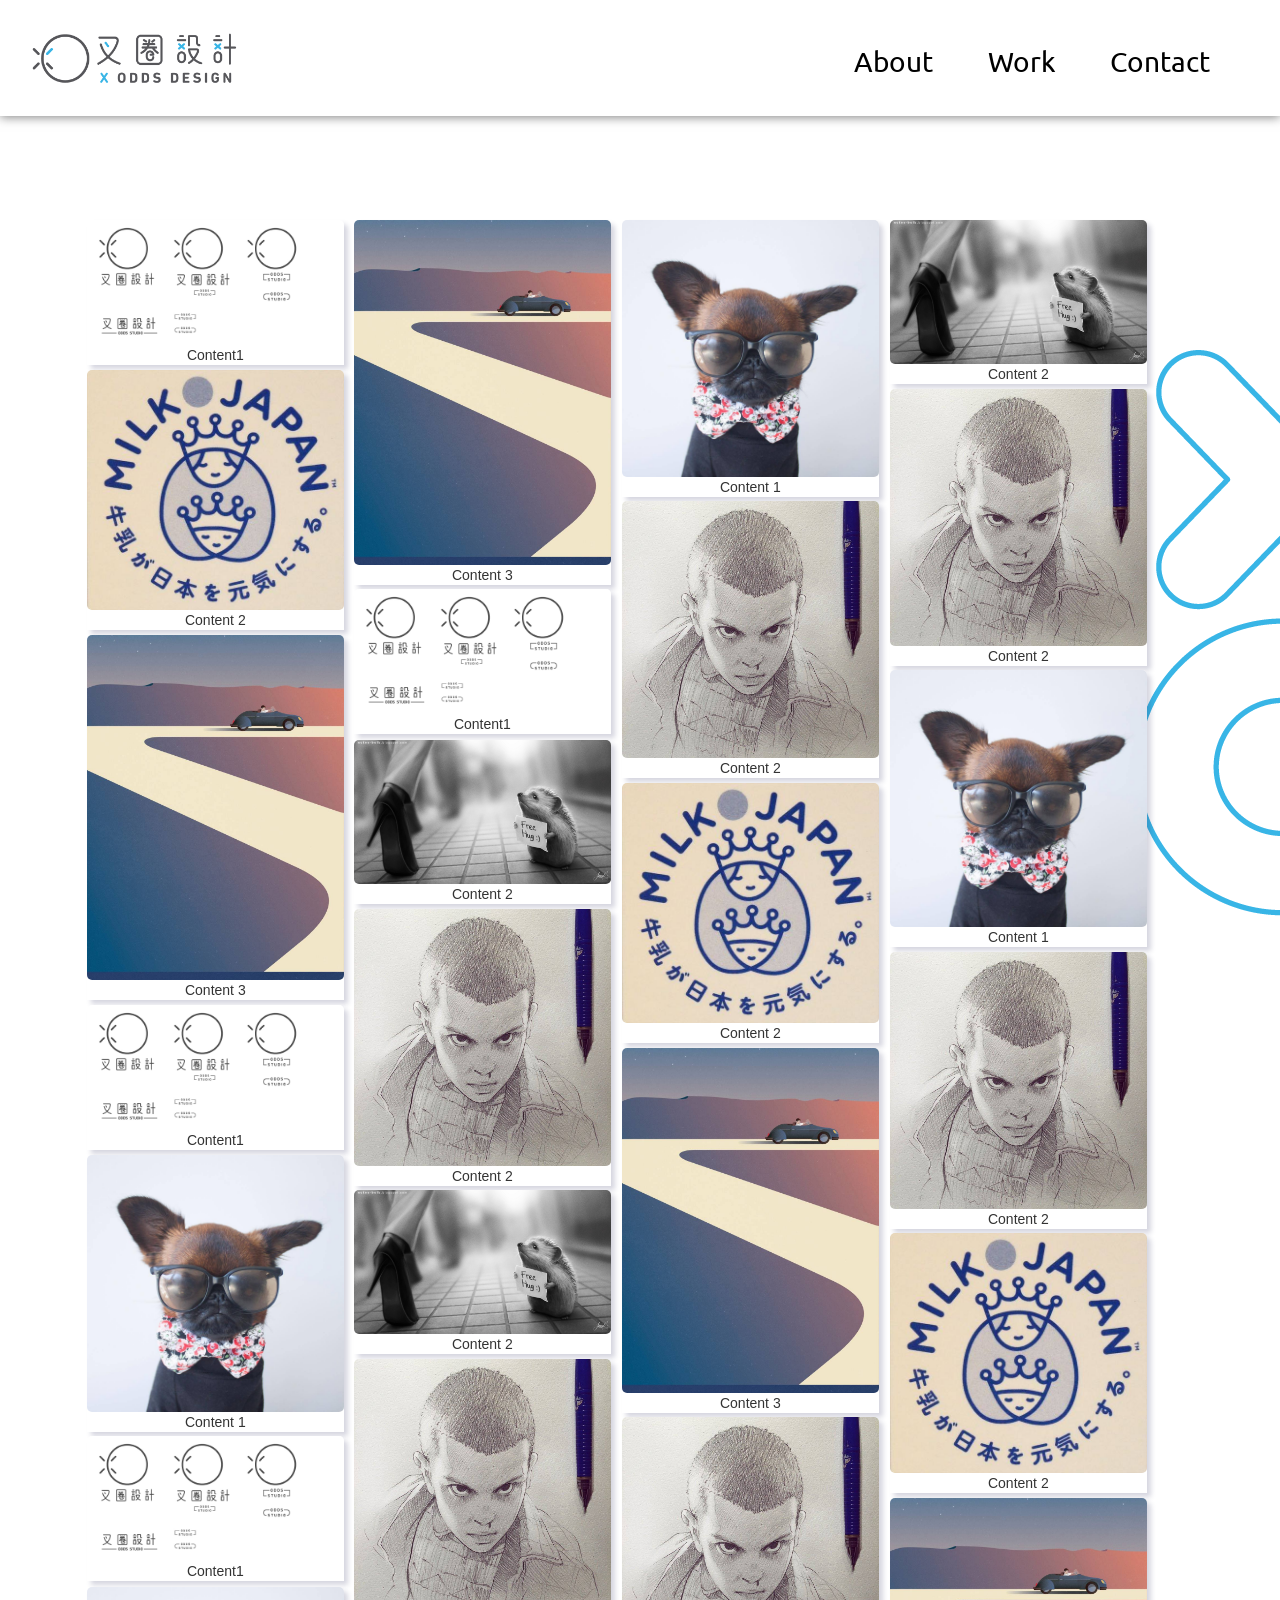
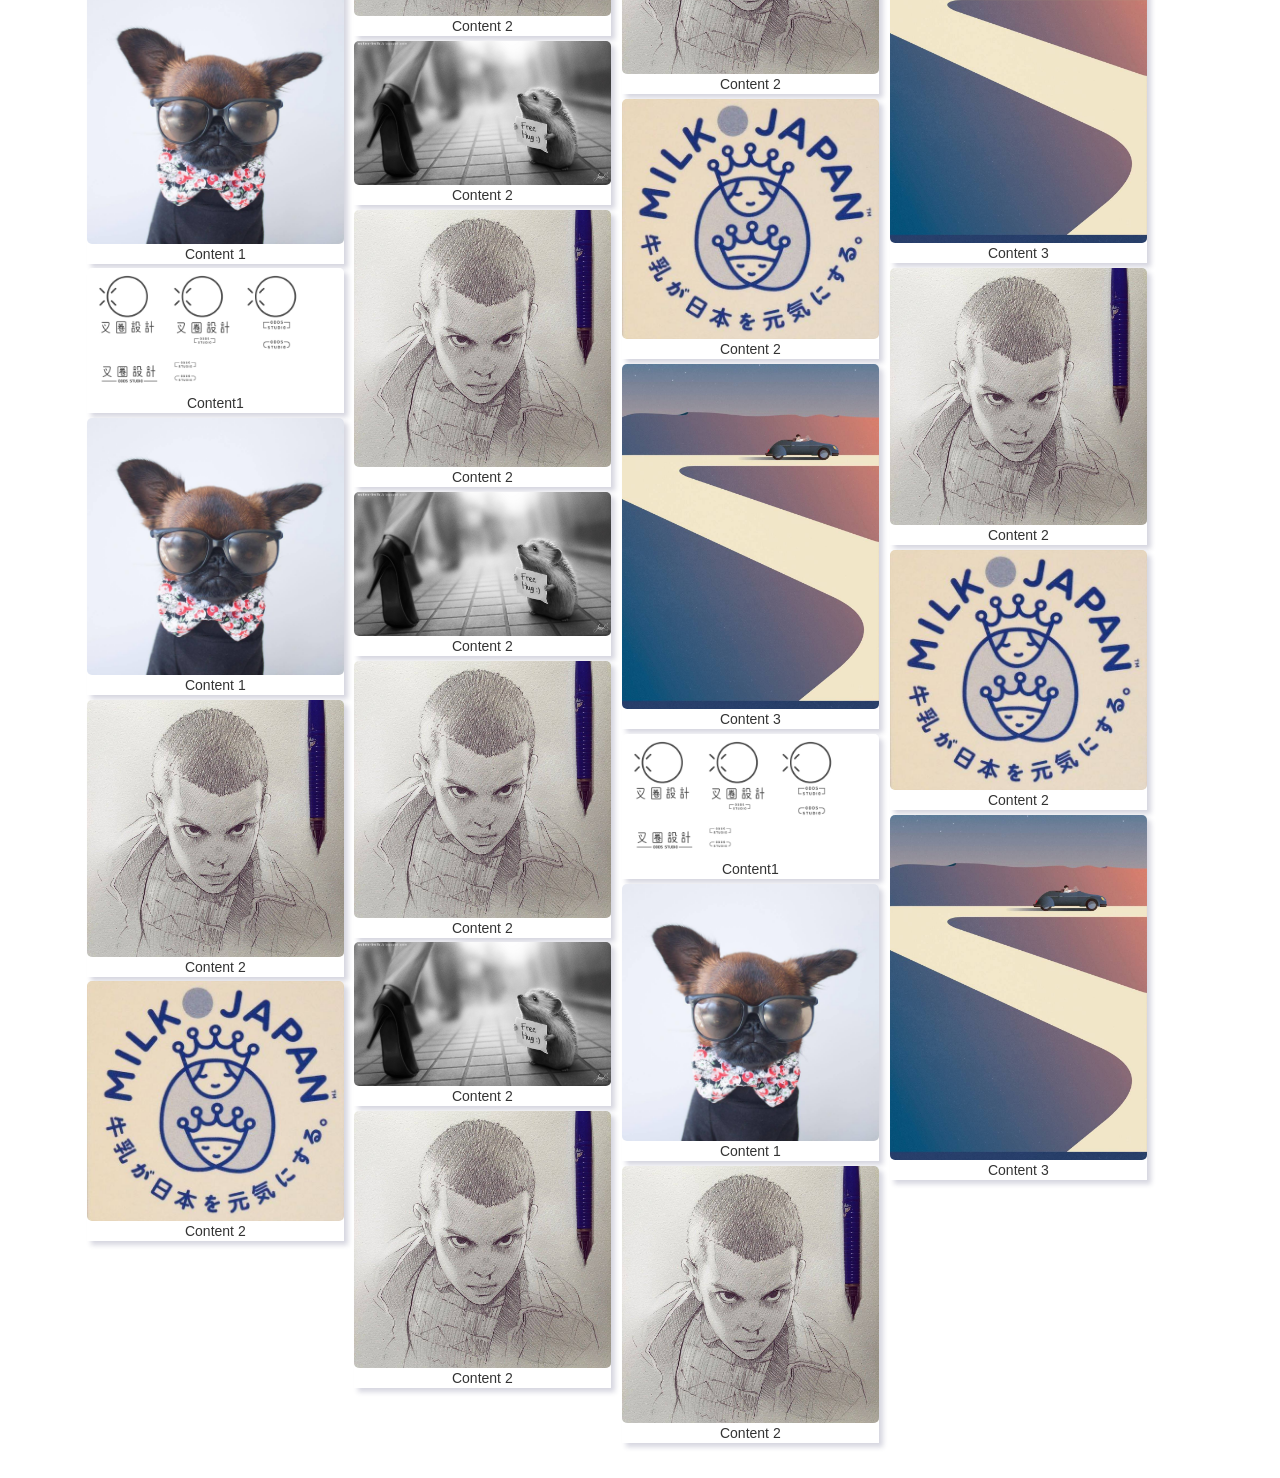
==== commit 59e0050c: "13" ====
--- a/index.html
+++ b/index.html
@@ -121,8 +121,35 @@
 
 			<div class="hero-grid__item"><img class="workimg" src="img/5.jpg" width=100%>Content 2</div>
 			<div class="hero-grid__item"><img class="workimg" src="img/5.jpg" width=100%>Content 2</div>
+
+			<div class="hero-grid__item"><img class="workimg" src="img/ox1.jpg" width=100%> </a> Content1</div>
+			<div class="hero-grid__item"><img class="workimg" src="img/1.jpg" width=100%> Content 3</div>
+			<div class="hero-grid__item"><img class="workimg" src="img/2.jpg" width=100%> Content 1</div>
+			<div class="hero-grid__item"><img class="workimg" src="img/3.jpg" width=100%>Content 2</div>
+			<div class="hero-grid__item"><img class="workimg" src="img/4.jpg" width=100%>Content 2</div>
+
+			<div class="hero-grid__item"><img class="workimg" src="img/5.jpg" width=100%>Content 2</div>
+			<div class="hero-grid__item"><img class="workimg" src="img/5.jpg" width=100%>Content 2</div>
+			<div class="hero-grid__item"><img class="workimg" src="img/ox1.jpg" width=100%> </a> Content1</div>
+			<div class="hero-grid__item"><img class="workimg" src="img/1.jpg" width=100%> Content 3</div>
+			<div class="hero-grid__item"><img class="workimg" src="img/2.jpg" width=100%> Content 1</div>
+			<div class="hero-grid__item"><img class="workimg" src="img/3.jpg" width=100%>Content 2</div>
+			<div class="hero-grid__item"><img class="workimg" src="img/4.jpg" width=100%>Content 2</div>
+
+			<div class="hero-grid__item"><img class="workimg" src="img/5.jpg" width=100%>Content 2</div>
+			<div class="hero-grid__item"><img class="workimg" src="img/5.jpg" width=100%>Content 2</div>
+			<div class="hero-grid__item"><img class="workimg" src="img/ox1.jpg" width=100%> </a> Content1</div>
+			<div class="hero-grid__item"><img class="workimg" src="img/1.jpg" width=100%> Content 3</div>
+			<div class="hero-grid__item"><img class="workimg" src="img/2.jpg" width=100%> Content 1</div>
+			<div class="hero-grid__item"><img class="workimg" src="img/3.jpg" width=100%>Content 2</div>
+			<div class="hero-grid__item"><img class="workimg" src="img/4.jpg" width=100%>Content 2</div>
+
+			<div class="hero-grid__item"><img class="workimg" src="img/5.jpg" width=100%>Content 2</div>
+			<div class="hero-grid__item"><img class="workimg" src="img/5.jpg" width=100%>Content 2</div>
 		</div>
-		
+		</div>
+		</div>
+
 
 		<!-- 圖片預載 -->
 		<script type="text/javascript" charset="utf-8"> 
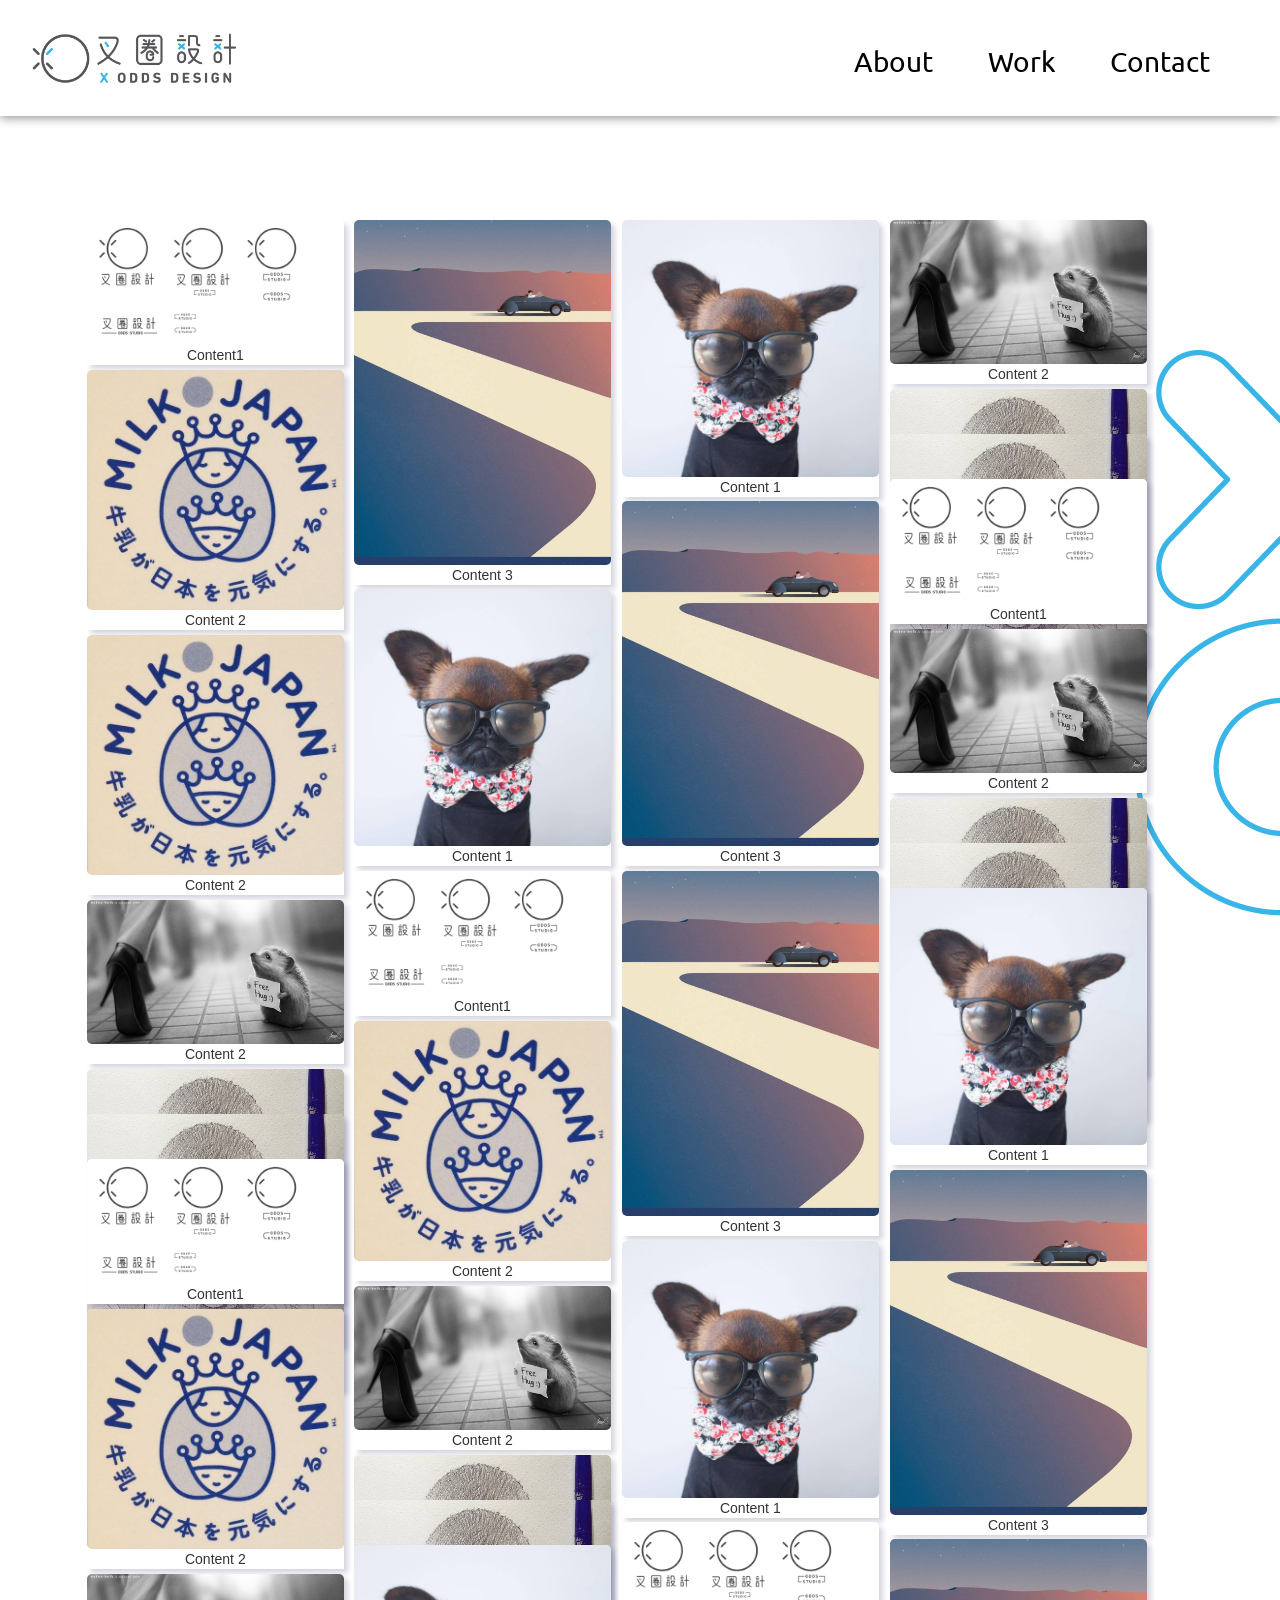
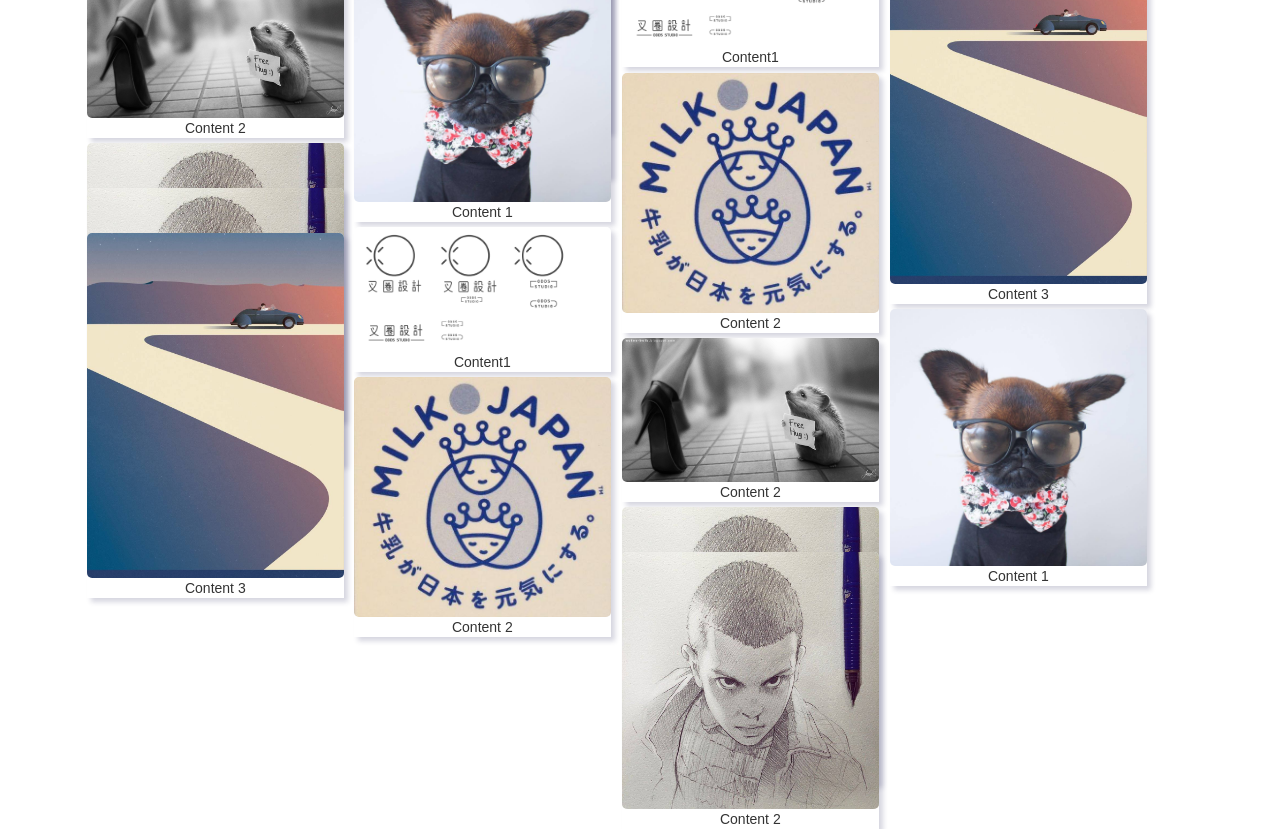
==== commit 0ac8c0bc: "14" ====
--- a/index.html
+++ b/index.html
@@ -29,14 +29,14 @@
 
 
 
-	<script type='text/javascript' src="js/jquery-1.9.1.min.js"></script>
+	<script type='text/javascript' src="./js/jquery-1.9.1.min.js"></script>
 
-	<script src="js/masonry-docs.min.js"></script>
-	<script src="js/jquery-3.1.0.js"></script>
+	<script src="./js/masonry-docs.min.js"></script>
+	<script src="./js/jquery-3.1.0.js"></script>
 	<!-- imagesloadded -->
-	<script type="text/javascript" src="js/imagesloaded.pkgd.min.js"></script>
+	<script type="text/javascript" src="./js/imagesloaded.pkgd.min.js"></script>
 	<!-- lazyload -->
-	<script type="text/javascript" src="js/jquery.lazyload.min.js"></script>
+	<script type="text/javascript" src="./js/jquery.lazyload.min.js"></script>
 	
 <!-- 		<script type='text/javascript'>
 			$(function(){
@@ -72,7 +72,7 @@
 			
  		<div id="top-bar">
 			<div class="site-nav">
-				<a href="."><img class="logo" src="img/OX3.png"></a>
+				<a href="index2.html"><img class="logo" src="img/OX3.png"></a>
 <!-- 
 				<li class="site-nav__item site-nav__item--layout">
           			<a href="layout.html">Layout</a></li></div> -->
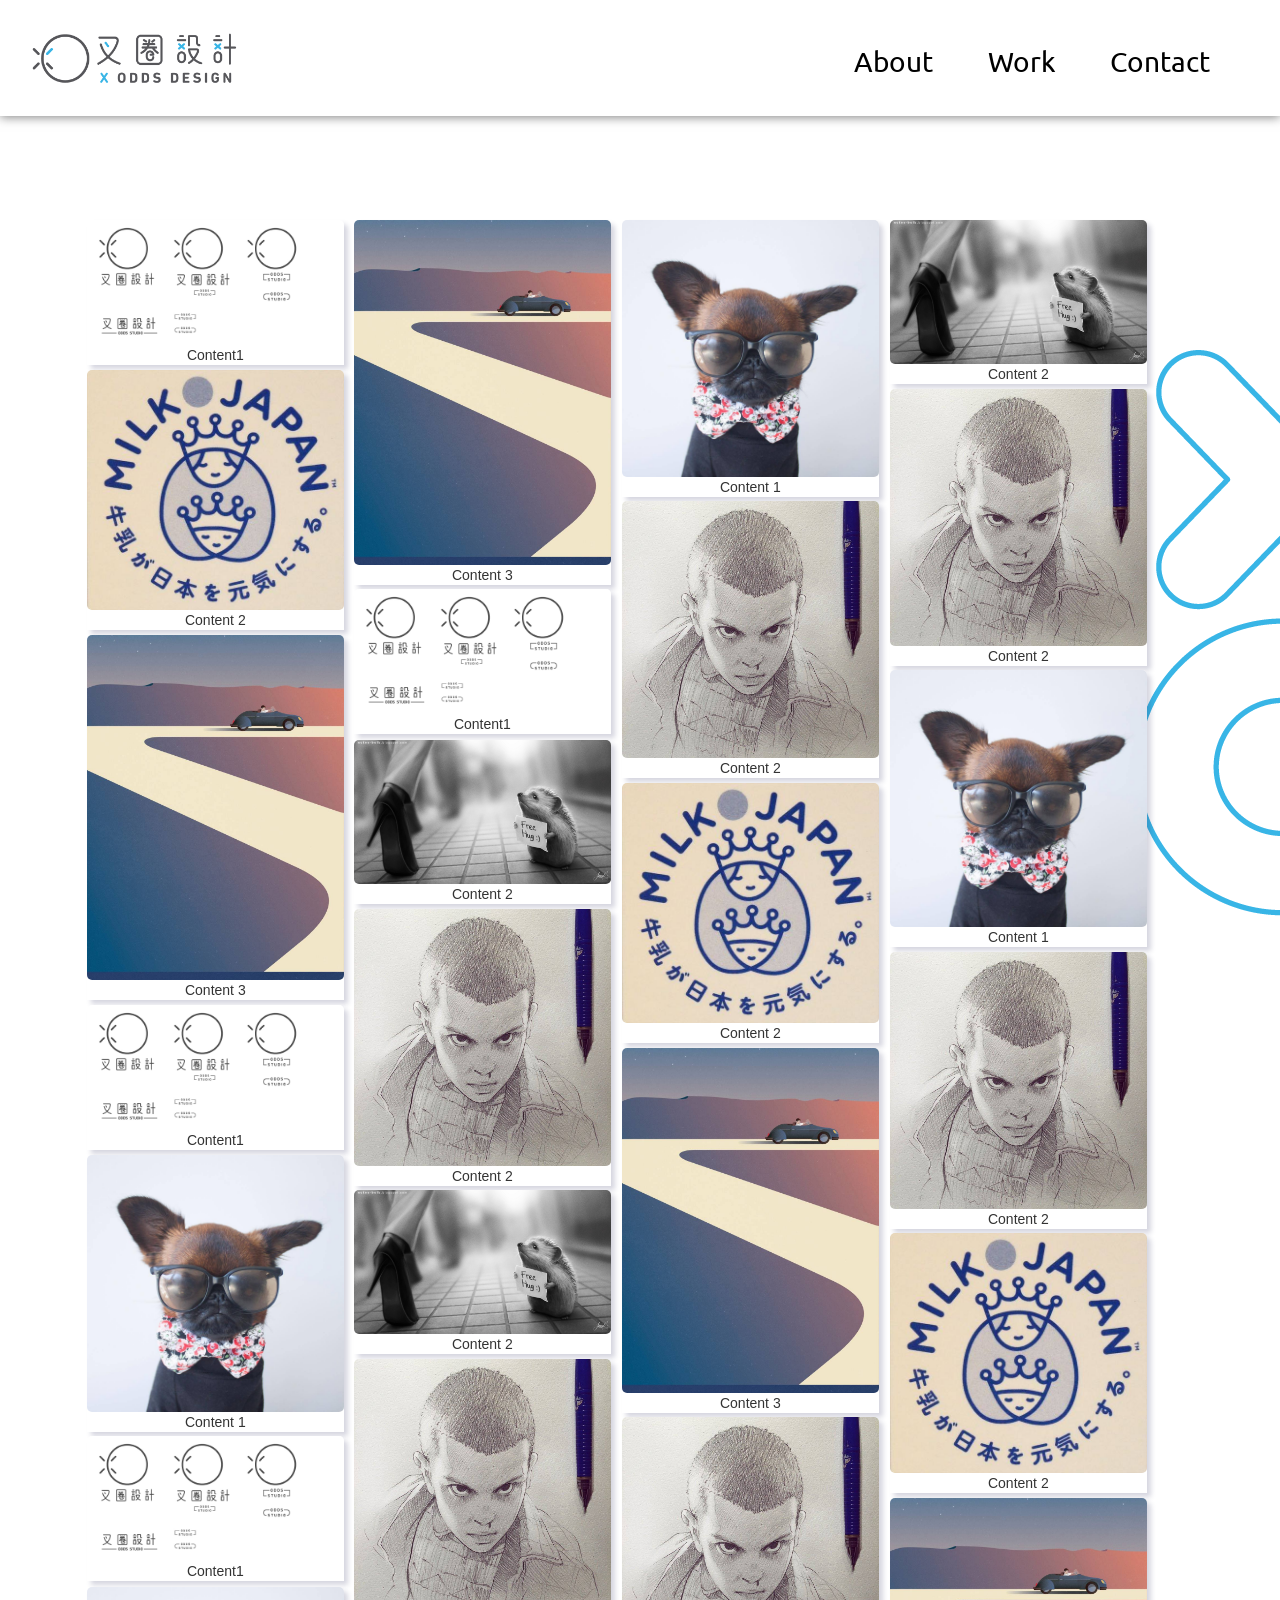
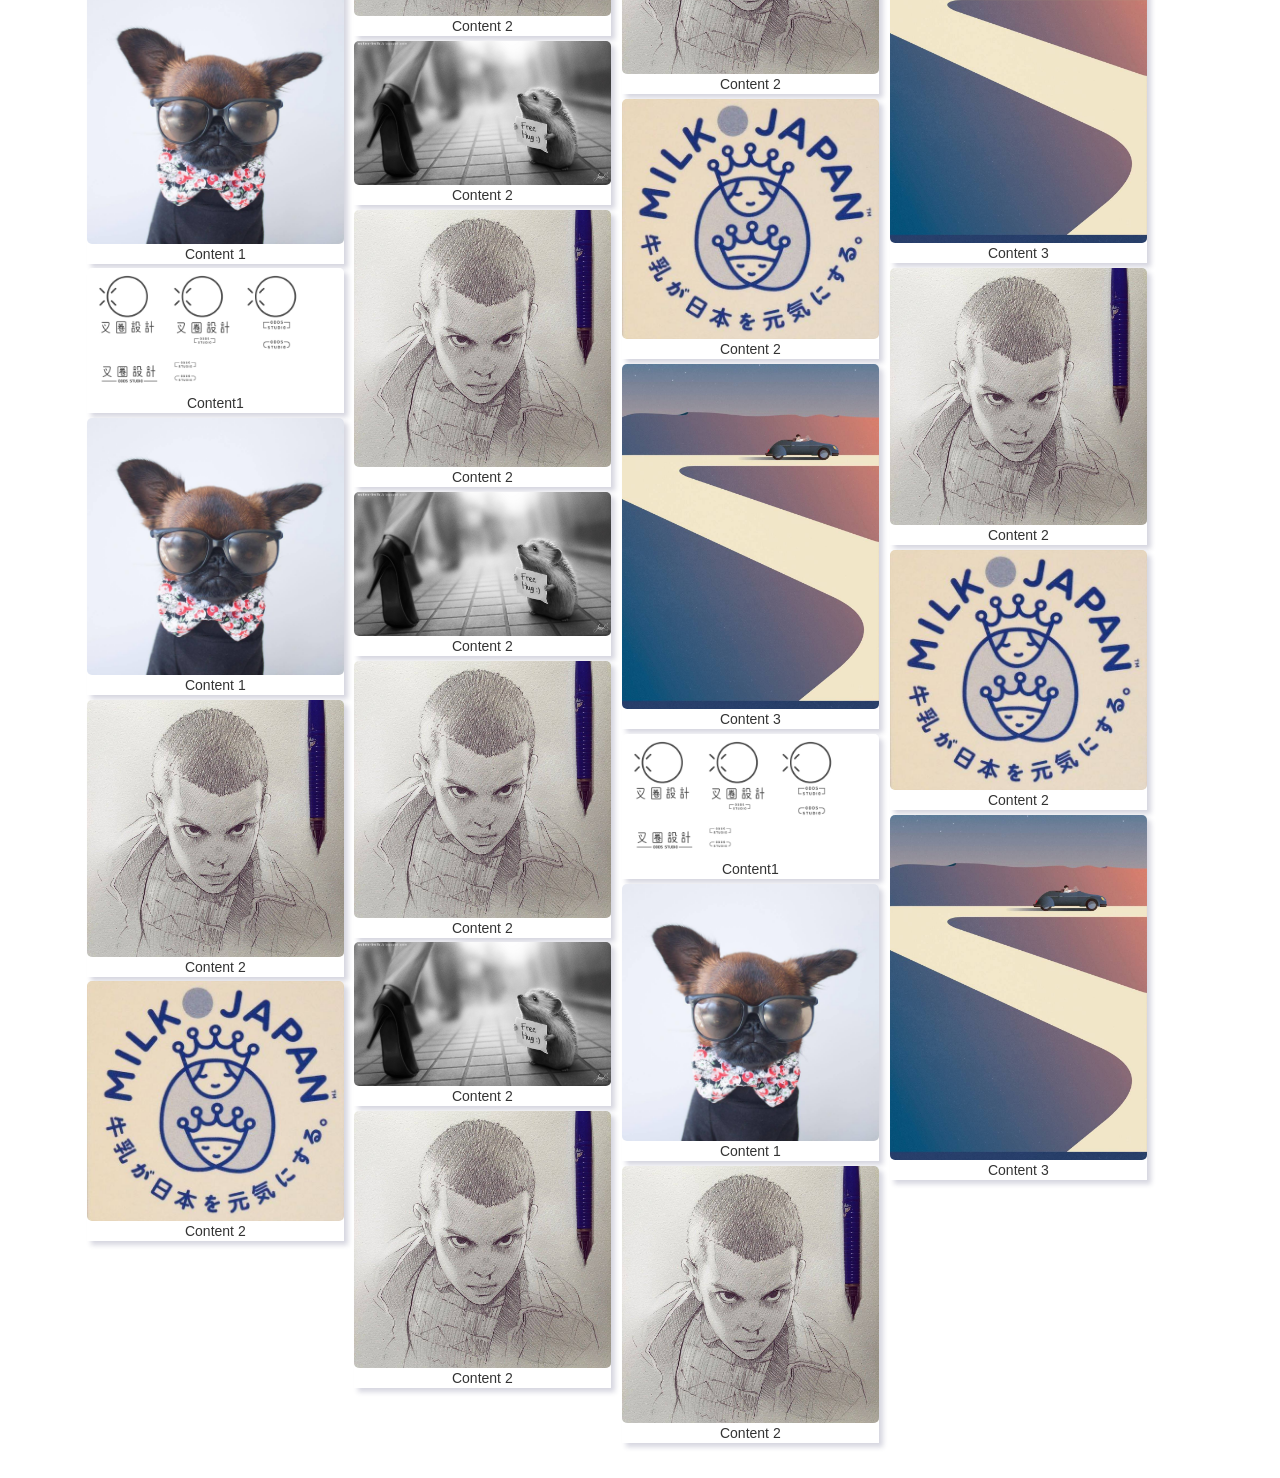
==== commit 93a8297f: "16" ====
--- a/index.html
+++ b/index.html
@@ -37,6 +37,10 @@
 	<script type="text/javascript" src="./js/imagesloaded.pkgd.min.js"></script>
 	<!-- lazyload -->
 	<script type="text/javascript" src="./js/jquery.lazyload.min.js"></script>
+
+
+	</script><script src="./js/ex/jquery-1.8.1.min.js.下載"></script>
+	<script src="./js/ex/jquery.masonry.min.js.下載"></script>
 	
 <!-- 		<script type='text/javascript'>
 			$(function(){
@@ -86,7 +90,7 @@
     	
 
     <div class="hero" data-js-module="hero">
-      <div class="container"><img class="bg" src="img/bg.png" width=100% >
+      <div id="container" class="container"><img class="bg" src="img/bg.png" width=100% >
         <div class="hero-grid clearfix">
           <div class="hero-grid__grid-sizer"></div>
     <!-- 
@@ -157,7 +161,7 @@
 			var $container = $('#container'); 
 			$container.imagesLoaded(function(){ 
 			$container.masonry({ 
-			itemSelector : '.workimg', 
+			itemSelector : '.hero-grid__item', 
 			columnWidth : 
 						}); 
 			}); 
@@ -175,7 +179,7 @@
  		 </script>
 
 
-		 <script type="text/javascript" src="imagesloaded.pkgd.min.js"></script>
+		 <script type="text/javascript" src="/js/imagesloaded.pkgd.min.js"></script>
 		 
 		<script>
 		$(function (){
